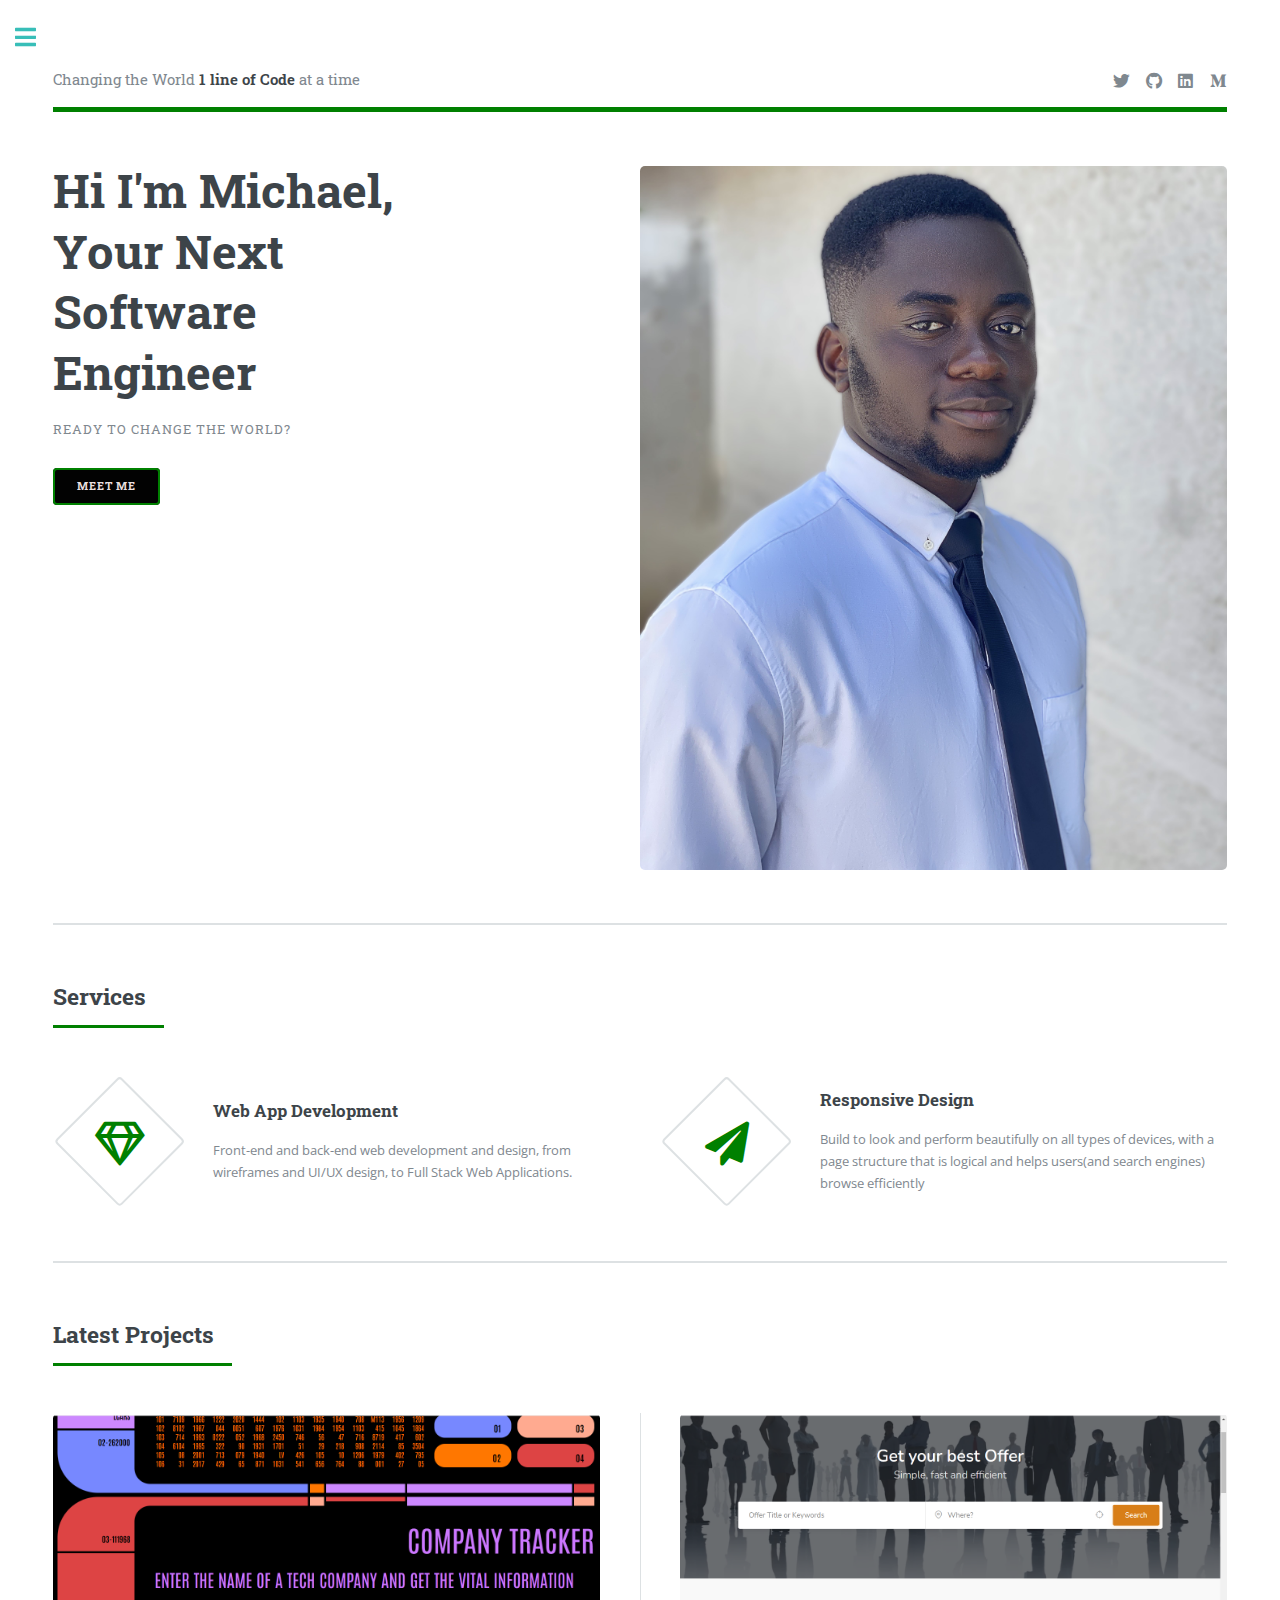
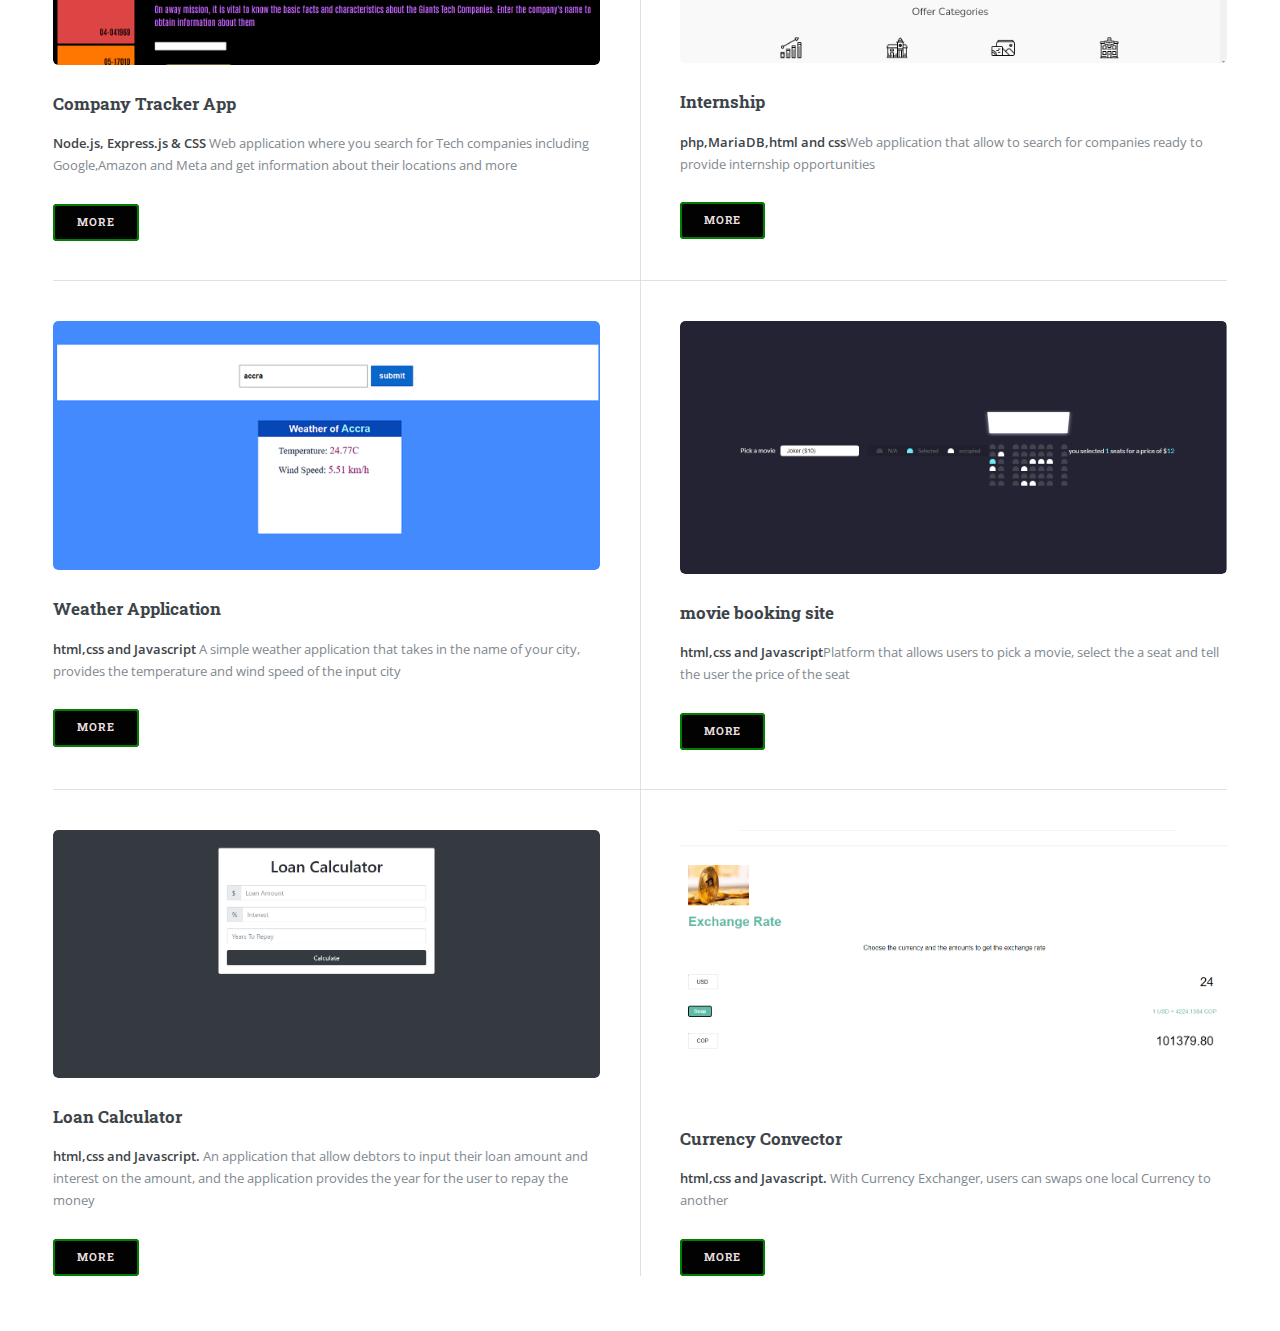
==== index.html @ e78bd14f "my portfolio site" ====
<!DOCTYPE HTML>
<!--
	Editorial by HTML5 UP
	html5up.net | @ajlkn
	Free for personal and commercial use under the CCA 3.0 license (html5up.net/license)
-->
<html>
	<head>
		<title>Michael Teye Portfolio-MichaelCreativeContent</title>
		<meta charset="utf-8" />
		<meta name="viewport" content="width=device-width, initial-scale=1, user-scalable=no" />
		<link rel="stylesheet" href="assets/css/main.css" />
	</head>
	<body class="is-preload">

		<!-- Wrapper -->
			<div id="wrapper">

				<!-- Main -->
					<div id="main">
						<div class="inner">

							<!-- Header -->
								<header id="header">
									<a href="index.html" class="logo">Changing the World <strong>1 line of Code</strong> at a time</a>
									<ul class="icons">
										<li><a href="https://twitter.com/TeyeMic67976817/" class="icon brands fa-twitter"><span class="label">Twitter</span></a></li>
										<li><a href="https://github.com/michaelteye" class="icon brands fa-github"><span class="label">Github</span></a></li>
										<li><a href="https://www.linkedin.com/in/teye-michael/" class="icon brands fa-linkedin"><span class="label">LinkedIn</span></a></li>
										<li><a href="	https://medium.com/@michaelteyegyemah" class="icon brands fa-medium-m"><span class="label">Medium</span></a></li>
									</ul>
								</header>

							<!-- Banner -->
								<section id="banner">
									<div class="content">
										<header>
											<h1>Hi I'm Michael,<br>Your Next <br> Software <br> Engineer</h1>
											<p>READY TO CHANGE THE WORLD?</p>

										</header>
										<!-- <p>love answers! <br> <p></p> I’m the one who will come up with a solution to my coding problem while I’m cooking. I think every workspace should both work hard and also center joy,laughter and community building.</p>
										<p>My name Teye Michael. I am highly skilled in Web Development, Python and building applications using Javascript. I am result-oriented and problem-solving professional.
											Adept at planning and prioritizing software engineering activities and resource in order to get projects completed on time and within budget. Strongly knowledgeable in information system design, distributed systems, technology trends.I love answers.</p> -->
										<ul class="actions">
											<li><a href="about.html" class="button big icon solid ">MEET ME</a></li>
										</ul>
									</div>
									<span class="image object">
										<img src="images/main_mike.jpg" alt="" />
									</span>
								</section>

							<!-- Section -->
								<section>
									<header class="major">
										<h2>Services</h2>
									</header>
									<div class="features">
										<article>
											<span class="icon fa-gem"></span>
											<div class="content">
												<h3>Web App Development</h3>
												<p>Front-end and back-end web development and design, from wireframes and UI/UX design, to Full Stack Web Applications.</p>
											</div>
										</article>
										<article>
											<span class="icon solid fa-paper-plane"></span>
											<div class="content">
												<h3>Responsive Design</h3>
												<p>Build to look and perform beautifully on all types of devices, with a page structure that is logical and helps users(and search engines) browse efficiently</p>
											</div>
										</article>
									
									</div>
								</section>

							<!-- Section -->
								<section>
									<header class="major">
										<h2>Latest Projects</h2>
									</header>
									<div class="posts">
										<article>
											<a href="https://companytracker.netlify.app/" class="image"><img src="images/companytracker.png" alt="" /></a>
											<h3>Company Tracker App</h3>
											<p><strong>Node.js, Express.js & CSS</strong> Web application where you search for Tech companies including Google,Amazon and Meta and get information about their locations and more</p>
											<ul class="actions">
												<li><a href="https://companytracker.netlify.app/" class="button">More</a></li>
											</ul>
										</article>
										<article>
											<a href="https://www.internsgh.com/" class="image"><img src="images/internsgh (2).png" alt="" /></a>
											<h3>Internship</h3>
											<p><strong>php,MariaDB,html and css</strong>Web application that allow to search for companies ready to provide internship opportunities</p>
											<ul class="actions">
												<li><a href="https://www.internsgh.com/" class="button">More</a></li>
											</ul>
										</article>
										<article>
											<a href="https://michaelteye.github.io/WeatherInfo.github.io/" class="image"><img src="images/weather.png" alt="" /></a>
											<h3>Weather Application</h3>
											<p><strong>html,css and Javascript</strong> A simple weather application that takes in the name of your city, provides the temperature and wind speed of the input city</p>
											<ul class="actions">
												<li><a href="https://michaelteye.github.io/WeatherInfo.github.io/" class="button">More</a></li>
											</ul>
										</article>
										<article>
											<a href="https://michaelteye.github.io/movie_booking_site.github.io/" class="image"><img src="images/moviesbooking.png" alt="" /></a>
											<h3>movie booking site</h3>
											<p><strong>html,css and Javascript</strong>Platform that allows users to pick a movie, select the a seat and tell the user the price of the seat</p>
											<ul class="actions">
												<li><a href="https://michaelteye.github.io/movie_booking_site.github.io/" class="button">More</a></li>
											</ul>
										</article>
										<article>
											<a href="https://michaelteye.github.io/Loan-Calculator.github.io/" class="image"><img src="images/loan calculator.png" alt="" /></a>
											<h3>Loan Calculator</h3>
											<p><strong>html,css and Javascript.</strong> An application that allow debtors to input their loan amount and interest on the amount, and the application provides the year for the user to repay the money</p>
											<ul class="actions">
												<li><a href="https://michaelteye.github.io/Loan-Calculator.github.io/" class="button">More</a></li>
											</ul>
										</article>
										<article>
											<a href="https://michaelteye.github.io/Currency-Convector.github.io/" class="image"><img src="images/currencyConvertor.png" alt="" /></a>
											<h3>Currency Convector</h3>
											<p><strong>html,css and Javascript.</strong>	With Currency Exchanger, users can swaps  one local Currency to another</p>
											<ul class="actions">
												<li><a href="https://michaelteye.github.io/Currency-Convector.github.io/" class="button">More</a></li>
											</ul>
										</article>
									</div>
								</section>

						</div>
					</div>

				<!-- Sidebar -->
					<div id="sidebar">
						<div class="inner">

							<!-- Search -->
								<section id="search" class="alt">
									<form method="post" action="#">
										<input type="text" name="query" id="query" placeholder="Search" />
									</form>
								</section>

							<!-- Menu -->
								<nav id="menu">
									<header class="major">
										<h2>Get in touch</h2>
									</header>
									<p>Reach out and let's start a conversation!</p>
									<ul>
										<li class="icon solid fa-envelope"><a href="mailto:michaelteyegyemah@gmail.com">michaelteyegyemah@gmail.com</a></li>
										<li class="icon brands fa-twitter"><a href="https://twitter.com/TeyeMic67976817/">Twitter</a></li>
										<li class="icon brands fa-linkedin"><a href="https://www.linkedin.com/in/teye-michael/">LinkedIn</a></li>
										<li class="icon brands fa-github"><a href="https://github.com/michaelteye">Github</a></li>

										
											
										
										
									
									</ul>
								</nav>

							

						

							<!-- Footer -->
								<footer id="footer">
									<p class="copyright">&copy; MicahelCreativeContent. All rights reserved.
								</footer>

						</div>
					</div>

			</div>

		<!-- Scripts -->
			<script src="assets/js/jquery.min.js"></script>
			<script src="assets/js/browser.min.js"></script>
			<script src="assets/js/breakpoints.min.js"></script>
			<script src="assets/js/util.js"></script>
			<script src="assets/js/main.js"></script>

	</body>
</html>
---- assets/css/main.css ----
@import url(fontawesome-all.min.css);
@import url("https://fonts.googleapis.com/css?family=Open+Sans:400,600,400italic,600italic|Roboto+Slab:400,700");
/*
	Editorial by HTML5 UP
	html5up.net | @ajlkn
	Free for personal and commercial use under the CCA 3.0 license (html5up.net/license)
*/
html, body, div, span, applet, object,
iframe, h1, h2, h3, h4, h5, h6, p, blockquote,
pre, a, abbr, acronym, address, big, cite,
code, del, dfn, em, img, ins, kbd, q, s, samp,
small, strike, strong, sub, sup, tt, var, b,
u, i, center, dl, dt, dd, ol, ul, li, fieldset,
form, label, legend, table, caption, tbody,
tfoot, thead, tr, th, td, article, aside,
canvas, details, embed, figure, figcaption,
footer, header, hgroup, menu, nav, output, ruby,
section, summary, time, mark, audio, video {
  margin: 0;
  padding: 0;
  border: 0;
  font-size: 100%;
  font: inherit;
  vertical-align: baseline; }

article, aside, details, figcaption, figure,
footer, header, hgroup, menu, nav, section {
  display: block; }

body {
  line-height: 1; }

ol, ul {
  list-style: none; }

blockquote, q {
  quotes: none; }
  blockquote:before, blockquote:after, q:before, q:after {
    content: '';
    content: none; }

table {
  border-collapse: collapse;
  border-spacing: 0; }

body {
  -webkit-text-size-adjust: none; }

mark {
  background-color: transparent;
  color: inherit; }

input::-moz-focus-inner {
  border: 0;
  padding: 0; }

input, select, textarea {
  -moz-appearance: none;
  -webkit-appearance: none;
  -ms-appearance: none;
  appearance: none; }

/* Basic */
@-ms-viewport {
  width: device-width; }

body {
  -ms-overflow-style: scrollbar; }

@media screen and (max-width: 480px) {
  html, body {
    min-width: 320px; } }

html {
  box-sizing: border-box; }

*, *:before, *:after {
  box-sizing: inherit; }

body {
  background: #ffffff; }
  body.is-preload *, body.is-preload *:before, body.is-preload *:after, body.is-resizing *, body.is-resizing *:before, body.is-resizing *:after {
    -moz-animation: none !important;
    -webkit-animation: none !important;
    -ms-animation: none !important;
    animation: none !important;
    -moz-transition: none !important;
    -webkit-transition: none !important;
    -ms-transition: none !important;
    transition: none !important; }

/* Type */
body, input, select, textarea {
  color: #7f888f;
  font-family: "Open Sans", sans-serif;
  font-size: 13pt;
  font-weight: 400;
  line-height: 1.65; }
  @media screen and (max-width: 1680px) {
    body, input, select, textarea {
      font-size: 11pt; } }
  @media screen and (max-width: 1280px) {
    body, input, select, textarea {
      font-size: 10pt; } }
  @media screen and (max-width: 360px) {
    body, input, select, textarea {
      font-size: 9pt; } }

a {
  -moz-transition: color 0.2s ease-in-out, border-bottom-color 0.2s ease-in-out;
  -webkit-transition: color 0.2s ease-in-out, border-bottom-color 0.2s ease-in-out;
  -ms-transition: color 0.2s ease-in-out, border-bottom-color 0.2s ease-in-out;
  transition: color 0.2s ease-in-out, border-bottom-color 0.2s ease-in-out;
  border-bottom: dotted 1px;
  color: #38beb8;
  text-decoration: none; }
  a:hover {
    border-bottom-color: #38beb8;
    color: #38beb8 !important; }
    a:hover strong {
      color: inherit; }

strong, b {
  color: #3d4449;
  font-weight: 600; }

em, i {
  font-style: italic; }

p {
  margin: 0 0 2em 0; }

h1, h2, h3, h4, h5, h6 {
  color: #3d4449;
  font-family: "Roboto Slab", serif;
  font-weight: 700;
  line-height: 1.5;
  margin: 0 0 1em 0; }
  h1 a, h2 a, h3 a, h4 a, h5 a, h6 a {
    color: inherit;
    text-decoration: none;
    border-bottom: 0; }

h1 {
  font-size: 4em;
  margin: 0 0 0.5em 0;
  line-height: 1.3; }

h2 {
  font-size: 1.75em; }

h3 {
  font-size: 1.25em; }

h4 {
  font-size: 1.1em; }

h5 {
  font-size: 0.9em; }

h6 {
  font-size: 0.7em; }

@media screen and (max-width: 1680px) {
  h1 {
    font-size: 3.5em; } }

@media screen and (max-width: 980px) {
  h1 {
    font-size: 3.25em; } }

@media screen and (max-width: 736px) {
  h1 {
    font-size: 2em;
    line-height: 1.4; }
  h2 {
    font-size: 1.5em; } }

sub {
  font-size: 0.8em;
  position: relative;
  top: 0.5em; }

sup {
  font-size: 0.8em;
  position: relative;
  top: -0.5em; }

blockquote {
  border-left: solid 3px rgba(210, 215, 217, 0.75);
  font-style: italic;
  margin: 0 0 2em 0;
  padding: 0.5em 0 0.5em 2em; }

code {
  background: rgba(230, 235, 237, 0.25);
  border-radius: 0.375em;
  border: solid 1px rgba(210, 215, 217, 0.75);
  font-family: "Courier New", monospace;
  font-size: 0.9em;
  margin: 0 0.25em;
  padding: 0.25em 0.65em; }

pre {
  -webkit-overflow-scrolling: touch;
  font-family: "Courier New", monospace;
  font-size: 0.9em;
  margin: 0 0 2em 0; }
  pre code {
    display: block;
    line-height: 1.75;
    padding: 1em 1.5em;
    overflow-x: auto; }

hr {
  border: 0;
  border-bottom: solid 1px rgba(210, 215, 217, 0.75);
  margin: 2em 0; }
  hr.major {
    margin: 3em 0; }

.align-left {
  text-align: left; }

.align-center {
  text-align: center; }

.align-right {
  text-align: right; }

/* Row */
.row {
  display: flex;
  flex-wrap: wrap;
  box-sizing: border-box;
  align-items: stretch; }
  .row > * {
    box-sizing: border-box; }
  .row.gtr-uniform > * > :last-child {
    margin-bottom: 0; }
  .row.aln-left {
    justify-content: flex-start; }
  .row.aln-center {
    justify-content: center; }
  .row.aln-right {
    justify-content: flex-end; }
  .row.aln-top {
    align-items: flex-start; }
  .row.aln-middle {
    align-items: center; }
  .row.aln-bottom {
    align-items: flex-end; }
  .row > .imp {
    order: -1; }
  .row > .col-1 {
    width: 8.33333%; }
  .row > .off-1 {
    margin-left: 8.33333%; }
  .row > .col-2 {
    width: 16.66667%; }
  .row > .off-2 {
    margin-left: 16.66667%; }
  .row > .col-3 {
    width: 25%; }
  .row > .off-3 {
    margin-left: 25%; }
  .row > .col-4 {
    width: 33.33333%; }
  .row > .off-4 {
    margin-left: 33.33333%; }
  .row > .col-5 {
    width: 41.66667%; }
  .row > .off-5 {
    margin-left: 41.66667%; }
  .row > .col-6 {
    width: 50%; }
  .row > .off-6 {
    margin-left: 50%; }
  .row > .col-7 {
    width: 58.33333%; }
  .row > .off-7 {
    margin-left: 58.33333%; }
  .row > .col-8 {
    width: 66.66667%; }
  .row > .off-8 {
    margin-left: 66.66667%; }
  .row > .col-9 {
    width: 75%; }
  .row > .off-9 {
    margin-left: 75%; }
  .row > .col-10 {
    width: 83.33333%; }
  .row > .off-10 {
    margin-left: 83.33333%; }
  .row > .col-11 {
    width: 91.66667%; }
  .row > .off-11 {
    margin-left: 91.66667%; }
  .row > .col-12 {
    width: 100%; }
  .row > .off-12 {
    margin-left: 100%; }
  .row.gtr-0 {
    margin-top: 0;
    margin-left: 0em; }
    .row.gtr-0 > * {
      padding: 0 0 0 0em; }
    .row.gtr-0.gtr-uniform {
      margin-top: 0em; }
      .row.gtr-0.gtr-uniform > * {
        padding-top: 0em; }
  .row.gtr-25 {
    margin-top: 0;
    margin-left: -0.375em; }
    .row.gtr-25 > * {
      padding: 0 0 0 0.375em; }
    .row.gtr-25.gtr-uniform {
      margin-top: -0.375em; }
      .row.gtr-25.gtr-uniform > * {
        padding-top: 0.375em; }
  .row.gtr-50 {
    margin-top: 0;
    margin-left: -0.75em; }
    .row.gtr-50 > * {
      padding: 0 0 0 0.75em; }
    .row.gtr-50.gtr-uniform {
      margin-top: -0.75em; }
      .row.gtr-50.gtr-uniform > * {
        padding-top: 0.75em; }
  .row {
    margin-top: 0;
    margin-left: -1.5em; }
    .row > * {
      padding: 0 0 0 1.5em; }
    .row.gtr-uniform {
      margin-top: -1.5em; }
      .row.gtr-uniform > * {
        padding-top: 1.5em; }
  .row.gtr-150 {
    margin-top: 0;
    margin-left: -2.25em; }
    .row.gtr-150 > * {
      padding: 0 0 0 2.25em; }
    .row.gtr-150.gtr-uniform {
      margin-top: -2.25em; }
      .row.gtr-150.gtr-uniform > * {
        padding-top: 2.25em; }
  .row.gtr-200 {
    margin-top: 0;
    margin-left: -3em; }
    .row.gtr-200 > * {
      padding: 0 0 0 3em; }
    .row.gtr-200.gtr-uniform {
      margin-top: -3em; }
      .row.gtr-200.gtr-uniform > * {
        padding-top: 3em; }
  @media screen and (max-width: 1680px) {
    .row {
      display: flex;
      flex-wrap: wrap;
      box-sizing: border-box;
      align-items: stretch; }
      .row > * {
        box-sizing: border-box; }
      .row.gtr-uniform > * > :last-child {
        margin-bottom: 0; }
      .row.aln-left {
        justify-content: flex-start; }
      .row.aln-center {
        justify-content: center; }
      .row.aln-right {
        justify-content: flex-end; }
      .row.aln-top {
        align-items: flex-start; }
      .row.aln-middle {
        align-items: center; }
      .row.aln-bottom {
        align-items: flex-end; }
      .row > .imp-xlarge {
        order: -1; }
      .row > .col-1-xlarge {
        width: 8.33333%; }
      .row > .off-1-xlarge {
        margin-left: 8.33333%; }
      .row > .col-2-xlarge {
        width: 16.66667%; }
      .row > .off-2-xlarge {
        margin-left: 16.66667%; }
      .row > .col-3-xlarge {
        width: 25%; }
      .row > .off-3-xlarge {
        margin-left: 25%; }
      .row > .col-4-xlarge {
        width: 33.33333%; }
      .row > .off-4-xlarge {
        margin-left: 33.33333%; }
      .row > .col-5-xlarge {
        width: 41.66667%; }
      .row > .off-5-xlarge {
        margin-left: 41.66667%; }
      .row > .col-6-xlarge {
        width: 50%; }
      .row > .off-6-xlarge {
        margin-left: 50%; }
      .row > .col-7-xlarge {
        width: 58.33333%; }
      .row > .off-7-xlarge {
        margin-left: 58.33333%; }
      .row > .col-8-xlarge {
        width: 66.66667%; }
      .row > .off-8-xlarge {
        margin-left: 66.66667%; }
      .row > .col-9-xlarge {
        width: 75%; }
      .row > .off-9-xlarge {
        margin-left: 75%; }
      .row > .col-10-xlarge {
        width: 83.33333%; }
      .row > .off-10-xlarge {
        margin-left: 83.33333%; }
      .row > .col-11-xlarge {
        width: 91.66667%; }
      .row > .off-11-xlarge {
        margin-left: 91.66667%; }
      .row > .col-12-xlarge {
        width: 100%; }
      .row > .off-12-xlarge {
        margin-left: 100%; }
      .row.gtr-0 {
        margin-top: 0;
        margin-left: 0em; }
        .row.gtr-0 > * {
          padding: 0 0 0 0em; }
        .row.gtr-0.gtr-uniform {
          margin-top: 0em; }
          .row.gtr-0.gtr-uniform > * {
            padding-top: 0em; }
      .row.gtr-25 {
        margin-top: 0;
        margin-left: -0.375em; }
        .row.gtr-25 > * {
          padding: 0 0 0 0.375em; }
        .row.gtr-25.gtr-uniform {
          margin-top: -0.375em; }
          .row.gtr-25.gtr-uniform > * {
            padding-top: 0.375em; }
      .row.gtr-50 {
        margin-top: 0;
        margin-left: -0.75em; }
        .row.gtr-50 > * {
          padding: 0 0 0 0.75em; }
        .row.gtr-50.gtr-uniform {
          margin-top: -0.75em; }
          .row.gtr-50.gtr-uniform > * {
            padding-top: 0.75em; }
      .row {
        margin-top: 0;
        margin-left: -1.5em; }
        .row > * {
          padding: 0 0 0 1.5em; }
        .row.gtr-uniform {
          margin-top: -1.5em; }
          .row.gtr-uniform > * {
            padding-top: 1.5em; }
      .row.gtr-150 {
        margin-top: 0;
        margin-left: -2.25em; }
        .row.gtr-150 > * {
          padding: 0 0 0 2.25em; }
        .row.gtr-150.gtr-uniform {
          margin-top: -2.25em; }
          .row.gtr-150.gtr-uniform > * {
            padding-top: 2.25em; }
      .row.gtr-200 {
        margin-top: 0;
        margin-left: -3em; }
        .row.gtr-200 > * {
          padding: 0 0 0 3em; }
        .row.gtr-200.gtr-uniform {
          margin-top: -3em; }
          .row.gtr-200.gtr-uniform > * {
            padding-top: 3em; } }
  @media screen and (max-width: 1280px) {
    .row {
      display: flex;
      flex-wrap: wrap;
      box-sizing: border-box;
      align-items: stretch; }
      .row > * {
        box-sizing: border-box; }
      .row.gtr-uniform > * > :last-child {
        margin-bottom: 0; }
      .row.aln-left {
        justify-content: flex-start; }
      .row.aln-center {
        justify-content: center; }
      .row.aln-right {
        justify-content: flex-end; }
      .row.aln-top {
        align-items: flex-start; }
      .row.aln-middle {
        align-items: center; }
      .row.aln-bottom {
        align-items: flex-end; }
      .row > .imp-large {
        order: -1; }
      .row > .col-1-large {
        width: 8.33333%; }
      .row > .off-1-large {
        margin-left: 8.33333%; }
      .row > .col-2-large {
        width: 16.66667%; }
      .row > .off-2-large {
        margin-left: 16.66667%; }
      .row > .col-3-large {
        width: 25%; }
      .row > .off-3-large {
        margin-left: 25%; }
      .row > .col-4-large {
        width: 33.33333%; }
      .row > .off-4-large {
        margin-left: 33.33333%; }
      .row > .col-5-large {
        width: 41.66667%; }
      .row > .off-5-large {
        margin-left: 41.66667%; }
      .row > .col-6-large {
        width: 50%; }
      .row > .off-6-large {
        margin-left: 50%; }
      .row > .col-7-large {
        width: 58.33333%; }
      .row > .off-7-large {
        margin-left: 58.33333%; }
      .row > .col-8-large {
        width: 66.66667%; }
      .row > .off-8-large {
        margin-left: 66.66667%; }
      .row > .col-9-large {
        width: 75%; }
      .row > .off-9-large {
        margin-left: 75%; }
      .row > .col-10-large {
        width: 83.33333%; }
      .row > .off-10-large {
        margin-left: 83.33333%; }
      .row > .col-11-large {
        width: 91.66667%; }
      .row > .off-11-large {
        margin-left: 91.66667%; }
      .row > .col-12-large {
        width: 100%; }
      .row > .off-12-large {
        margin-left: 100%; }
      .row.gtr-0 {
        margin-top: 0;
        margin-left: 0em; }
        .row.gtr-0 > * {
          padding: 0 0 0 0em; }
        .row.gtr-0.gtr-uniform {
          margin-top: 0em; }
          .row.gtr-0.gtr-uniform > * {
            padding-top: 0em; }
      .row.gtr-25 {
        margin-top: 0;
        margin-left: -0.375em; }
        .row.gtr-25 > * {
          padding: 0 0 0 0.375em; }
        .row.gtr-25.gtr-uniform {
          margin-top: -0.375em; }
          .row.gtr-25.gtr-uniform > * {
            padding-top: 0.375em; }
      .row.gtr-50 {
        margin-top: 0;
        margin-left: -0.75em; }
        .row.gtr-50 > * {
          padding: 0 0 0 0.75em; }
        .row.gtr-50.gtr-uniform {
          margin-top: -0.75em; }
          .row.gtr-50.gtr-uniform > * {
            padding-top: 0.75em; }
      .row {
        margin-top: 0;
        margin-left: -1.5em; }
        .row > * {
          padding: 0 0 0 1.5em; }
        .row.gtr-uniform {
          margin-top: -1.5em; }
          .row.gtr-uniform > * {
            padding-top: 1.5em; }
      .row.gtr-150 {
        margin-top: 0;
        margin-left: -2.25em; }
        .row.gtr-150 > * {
          padding: 0 0 0 2.25em; }
        .row.gtr-150.gtr-uniform {
          margin-top: -2.25em; }
          .row.gtr-150.gtr-uniform > * {
            padding-top: 2.25em; }
      .row.gtr-200 {
        margin-top: 0;
        margin-left: -3em; }
        .row.gtr-200 > * {
          padding: 0 0 0 3em; }
        .row.gtr-200.gtr-uniform {
          margin-top: -3em; }
          .row.gtr-200.gtr-uniform > * {
            padding-top: 3em; } }
  @media screen and (max-width: 980px) {
    .row {
      display: flex;
      flex-wrap: wrap;
      box-sizing: border-box;
      align-items: stretch; }
      .row > * {
        box-sizing: border-box; }
      .row.gtr-uniform > * > :last-child {
        margin-bottom: 0; }
      .row.aln-left {
        justify-content: flex-start; }
      .row.aln-center {
        justify-content: center; }
      .row.aln-right {
        justify-content: flex-end; }
      .row.aln-top {
        align-items: flex-start; }
      .row.aln-middle {
        align-items: center; }
      .row.aln-bottom {
        align-items: flex-end; }
      .row > .imp-medium {
        order: -1; }
      .row > .col-1-medium {
        width: 8.33333%; }
      .row > .off-1-medium {
        margin-left: 8.33333%; }
      .row > .col-2-medium {
        width: 16.66667%; }
      .row > .off-2-medium {
        margin-left: 16.66667%; }
      .row > .col-3-medium {
        width: 25%; }
      .row > .off-3-medium {
        margin-left: 25%; }
      .row > .col-4-medium {
        width: 33.33333%; }
      .row > .off-4-medium {
        margin-left: 33.33333%; }
      .row > .col-5-medium {
        width: 41.66667%; }
      .row > .off-5-medium {
        margin-left: 41.66667%; }
      .row > .col-6-medium {
        width: 50%; }
      .row > .off-6-medium {
        margin-left: 50%; }
      .row > .col-7-medium {
        width: 58.33333%; }
      .row > .off-7-medium {
        margin-left: 58.33333%; }
      .row > .col-8-medium {
        width: 66.66667%; }
      .row > .off-8-medium {
        margin-left: 66.66667%; }
      .row > .col-9-medium {
        width: 75%; }
      .row > .off-9-medium {
        margin-left: 75%; }
      .row > .col-10-medium {
        width: 83.33333%; }
      .row > .off-10-medium {
        margin-left: 83.33333%; }
      .row > .col-11-medium {
        width: 91.66667%; }
      .row > .off-11-medium {
        margin-left: 91.66667%; }
      .row > .col-12-medium {
        width: 100%; }
      .row > .off-12-medium {
        margin-left: 100%; }
      .row.gtr-0 {
        margin-top: 0;
        margin-left: 0em; }
        .row.gtr-0 > * {
          padding: 0 0 0 0em; }
        .row.gtr-0.gtr-uniform {
          margin-top: 0em; }
          .row.gtr-0.gtr-uniform > * {
            padding-top: 0em; }
      .row.gtr-25 {
        margin-top: 0;
        margin-left: -0.375em; }
        .row.gtr-25 > * {
          padding: 0 0 0 0.375em; }
        .row.gtr-25.gtr-uniform {
          margin-top: -0.375em; }
          .row.gtr-25.gtr-uniform > * {
            padding-top: 0.375em; }
      .row.gtr-50 {
        margin-top: 0;
        margin-left: -0.75em; }
        .row.gtr-50 > * {
          padding: 0 0 0 0.75em; }
        .row.gtr-50.gtr-uniform {
          margin-top: -0.75em; }
          .row.gtr-50.gtr-uniform > * {
            padding-top: 0.75em; }
      .row {
        margin-top: 0;
        margin-left: -1.5em; }
        .row > * {
          padding: 0 0 0 1.5em; }
        .row.gtr-uniform {
          margin-top: -1.5em; }
          .row.gtr-uniform > * {
            padding-top: 1.5em; }
      .row.gtr-150 {
        margin-top: 0;
        margin-left: -2.25em; }
        .row.gtr-150 > * {
          padding: 0 0 0 2.25em; }
        .row.gtr-150.gtr-uniform {
          margin-top: -2.25em; }
          .row.gtr-150.gtr-uniform > * {
            padding-top: 2.25em; }
      .row.gtr-200 {
        margin-top: 0;
        margin-left: -3em; }
        .row.gtr-200 > * {
          padding: 0 0 0 3em; }
        .row.gtr-200.gtr-uniform {
          margin-top: -3em; }
          .row.gtr-200.gtr-uniform > * {
            padding-top: 3em; } }
  @media screen and (max-width: 736px) {
    .row {
      display: flex;
      flex-wrap: wrap;
      box-sizing: border-box;
      align-items: stretch; }
      .row > * {
        box-sizing: border-box; }
      .row.gtr-uniform > * > :last-child {
        margin-bottom: 0; }
      .row.aln-left {
        justify-content: flex-start; }
      .row.aln-center {
        justify-content: center; }
      .row.aln-right {
        justify-content: flex-end; }
      .row.aln-top {
        align-items: flex-start; }
      .row.aln-middle {
        align-items: center; }
      .row.aln-bottom {
        align-items: flex-end; }
      .row > .imp-small {
        order: -1; }
      .row > .col-1-small {
        width: 8.33333%; }
      .row > .off-1-small {
        margin-left: 8.33333%; }
      .row > .col-2-small {
        width: 16.66667%; }
      .row > .off-2-small {
        margin-left: 16.66667%; }
      .row > .col-3-small {
        width: 25%; }
      .row > .off-3-small {
        margin-left: 25%; }
      .row > .col-4-small {
        width: 33.33333%; }
      .row > .off-4-small {
        margin-left: 33.33333%; }
      .row > .col-5-small {
        width: 41.66667%; }
      .row > .off-5-small {
        margin-left: 41.66667%; }
      .row > .col-6-small {
        width: 50%; }
      .row > .off-6-small {
        margin-left: 50%; }
      .row > .col-7-small {
        width: 58.33333%; }
      .row > .off-7-small {
        margin-left: 58.33333%; }
      .row > .col-8-small {
        width: 66.66667%; }
      .row > .off-8-small {
        margin-left: 66.66667%; }
      .row > .col-9-small {
        width: 75%; }
      .row > .off-9-small {
        margin-left: 75%; }
      .row > .col-10-small {
        width: 83.33333%; }
      .row > .off-10-small {
        margin-left: 83.33333%; }
      .row > .col-11-small {
        width: 91.66667%; }
      .row > .off-11-small {
        margin-left: 91.66667%; }
      .row > .col-12-small {
        width: 100%; }
      .row > .off-12-small {
        margin-left: 100%; }
      .row.gtr-0 {
        margin-top: 0;
        margin-left: 0em; }
        .row.gtr-0 > * {
          padding: 0 0 0 0em; }
        .row.gtr-0.gtr-uniform {
          margin-top: 0em; }
          .row.gtr-0.gtr-uniform > * {
            padding-top: 0em; }
      .row.gtr-25 {
        margin-top: 0;
        margin-left: -0.375em; }
        .row.gtr-25 > * {
          padding: 0 0 0 0.375em; }
        .row.gtr-25.gtr-uniform {
          margin-top: -0.375em; }
          .row.gtr-25.gtr-uniform > * {
            padding-top: 0.375em; }
      .row.gtr-50 {
        margin-top: 0;
        margin-left: -0.75em; }
        .row.gtr-50 > * {
          padding: 0 0 0 0.75em; }
        .row.gtr-50.gtr-uniform {
          margin-top: -0.75em; }
          .row.gtr-50.gtr-uniform > * {
            padding-top: 0.75em; }
      .row {
        margin-top: 0;
        margin-left: -1.5em; }
        .row > * {
          padding: 0 0 0 1.5em; }
        .row.gtr-uniform {
          margin-top: -1.5em; }
          .row.gtr-uniform > * {
            padding-top: 1.5em; }
      .row.gtr-150 {
        margin-top: 0;
        margin-left: -2.25em; }
        .row.gtr-150 > * {
          padding: 0 0 0 2.25em; }
        .row.gtr-150.gtr-uniform {
          margin-top: -2.25em; }
          .row.gtr-150.gtr-uniform > * {
            padding-top: 2.25em; }
      .row.gtr-200 {
        margin-top: 0;
        margin-left: -3em; }
        .row.gtr-200 > * {
          padding: 0 0 0 3em; }
        .row.gtr-200.gtr-uniform {
          margin-top: -3em; }
          .row.gtr-200.gtr-uniform > * {
            padding-top: 3em; } }
  @media screen and (max-width: 480px) {
    .row {
      display: flex;
      flex-wrap: wrap;
      box-sizing: border-box;
      align-items: stretch; }
      .row > * {
        box-sizing: border-box; }
      .row.gtr-uniform > * > :last-child {
        margin-bottom: 0; }
      .row.aln-left {
        justify-content: flex-start; }
      .row.aln-center {
        justify-content: center; }
      .row.aln-right {
        justify-content: flex-end; }
      .row.aln-top {
        align-items: flex-start; }
      .row.aln-middle {
        align-items: center; }
      .row.aln-bottom {
        align-items: flex-end; }
      .row > .imp-xsmall {
        order: -1; }
      .row > .col-1-xsmall {
        width: 8.33333%; }
      .row > .off-1-xsmall {
        margin-left: 8.33333%; }
      .row > .col-2-xsmall {
        width: 16.66667%; }
      .row > .off-2-xsmall {
        margin-left: 16.66667%; }
      .row > .col-3-xsmall {
        width: 25%; }
      .row > .off-3-xsmall {
        margin-left: 25%; }
      .row > .col-4-xsmall {
        width: 33.33333%; }
      .row > .off-4-xsmall {
        margin-left: 33.33333%; }
      .row > .col-5-xsmall {
        width: 41.66667%; }
      .row > .off-5-xsmall {
        margin-left: 41.66667%; }
      .row > .col-6-xsmall {
        width: 50%; }
      .row > .off-6-xsmall {
        margin-left: 50%; }
      .row > .col-7-xsmall {
        width: 58.33333%; }
      .row > .off-7-xsmall {
        margin-left: 58.33333%; }
      .row > .col-8-xsmall {
        width: 66.66667%; }
      .row > .off-8-xsmall {
        margin-left: 66.66667%; }
      .row > .col-9-xsmall {
        width: 75%; }
      .row > .off-9-xsmall {
        margin-left: 75%; }
      .row > .col-10-xsmall {
        width: 83.33333%; }
      .row > .off-10-xsmall {
        margin-left: 83.33333%; }
      .row > .col-11-xsmall {
        width: 91.66667%; }
      .row > .off-11-xsmall {
        margin-left: 91.66667%; }
      .row > .col-12-xsmall {
        width: 100%; }
      .row > .off-12-xsmall {
        margin-left: 100%; }
      .row.gtr-0 {
        margin-top: 0;
        margin-left: 0em; }
        .row.gtr-0 > * {
          padding: 0 0 0 0em; }
        .row.gtr-0.gtr-uniform {
          margin-top: 0em; }
          .row.gtr-0.gtr-uniform > * {
            padding-top: 0em; }
      .row.gtr-25 {
        margin-top: 0;
        margin-left: -0.375em; }
        .row.gtr-25 > * {
          padding: 0 0 0 0.375em; }
        .row.gtr-25.gtr-uniform {
          margin-top: -0.375em; }
          .row.gtr-25.gtr-uniform > * {
            padding-top: 0.375em; }
      .row.gtr-50 {
        margin-top: 0;
        margin-left: -0.75em; }
        .row.gtr-50 > * {
          padding: 0 0 0 0.75em; }
        .row.gtr-50.gtr-uniform {
          margin-top: -0.75em; }
          .row.gtr-50.gtr-uniform > * {
            padding-top: 0.75em; }
      .row {
        margin-top: 0;
        margin-left: -1.5em; }
        .row > * {
          padding: 0 0 0 1.5em; }
        .row.gtr-uniform {
          margin-top: -1.5em; }
          .row.gtr-uniform > * {
            padding-top: 1.5em; }
      .row.gtr-150 {
        margin-top: 0;
        margin-left: -2.25em; }
        .row.gtr-150 > * {
          padding: 0 0 0 2.25em; }
        .row.gtr-150.gtr-uniform {
          margin-top: -2.25em; }
          .row.gtr-150.gtr-uniform > * {
            padding-top: 2.25em; }
      .row.gtr-200 {
        margin-top: 0;
        margin-left: -3em; }
        .row.gtr-200 > * {
          padding: 0 0 0 3em; }
        .row.gtr-200.gtr-uniform {
          margin-top: -3em; }
          .row.gtr-200.gtr-uniform > * {
            padding-top: 3em; } }

/* Section/Article */
section.special, article.special {
  text-align: center; }

header p {
  font-family: "Roboto Slab", serif;
  font-size: 1em;
  font-weight: 400;
  letter-spacing: 0.075em;
  margin-top: -0.5em;
  text-transform: uppercase; }

header.major > :last-child {
  border-bottom: solid 3px green;
  display: inline-block;
  margin: 0 0 2em 0;
  padding: 0 0.75em 0.5em 0; }

header.main > :last-child {
  margin: 0 0 1em 0; }

/* Form */
form {
  margin: 0 0 2em 0; }

label {
  color: #3d4449;
  display: block;
  font-size: 0.9em;
  font-weight: 600;
  margin: 0 0 1em 0; }

input[type="text"],
input[type="password"],
input[type="email"],
input[type="tel"],
input[type="search"],
input[type="url"],
select,
textarea {
  -moz-appearance: none;
  -webkit-appearance: none;
  -ms-appearance: none;
  appearance: none;
  background: #ffffff;
  border-radius: 0.375em;
  border: none;
  border: solid 1px rgba(210, 215, 217, 0.75);
  color: inherit;
  display: block;
  outline: 0;
  padding: 0 1em;
  text-decoration: none;
  width: 100%; }
  input[type="text"]:invalid,
  input[type="password"]:invalid,
  input[type="email"]:invalid,
  input[type="tel"]:invalid,
  input[type="search"]:invalid,
  input[type="url"]:invalid,
  select:invalid,
  textarea:invalid {
    box-shadow: none; }
  input[type="text"]:focus,
  input[type="password"]:focus,
  input[type="email"]:focus,
  input[type="tel"]:focus,
  input[type="search"]:focus,
  input[type="url"]:focus,
  select:focus,
  textarea:focus {
    border-color: #f56a6a;
    box-shadow: 0 0 0 1px #f56a6a; }

select {
  background-image: url("data:image/svg+xml;charset=utf8,%3Csvg xmlns='http://www.w3.org/2000/svg' width='40' height='40' preserveAspectRatio='none' viewBox='0 0 40 40'%3E%3Cpath d='M9.4,12.3l10.4,10.4l10.4-10.4c0.2-0.2,0.5-0.4,0.9-0.4c0.3,0,0.6,0.1,0.9,0.4l3.3,3.3c0.2,0.2,0.4,0.5,0.4,0.9 c0,0.4-0.1,0.6-0.4,0.9L20.7,31.9c-0.2,0.2-0.5,0.4-0.9,0.4c-0.3,0-0.6-0.1-0.9-0.4L4.3,17.3c-0.2-0.2-0.4-0.5-0.4-0.9 c0-0.4,0.1-0.6,0.4-0.9l3.3-3.3c0.2-0.2,0.5-0.4,0.9-0.4S9.1,12.1,9.4,12.3z' fill='rgba(210, 215, 217, 0.75)' /%3E%3C/svg%3E");
  background-size: 1.25em;
  background-repeat: no-repeat;
  background-position: calc(100% - 1em) center;
  height: 2.75em;
  padding-right: 2.75em;
  text-overflow: ellipsis; }
  select option {
    color: #3d4449;
    background: #ffffff; }
  select:focus::-ms-value {
    background-color: transparent; }
  select::-ms-expand {
    display: none; }

input[type="text"],
input[type="password"],
input[type="email"],
input[type="tel"],
input[type="search"],
input[type="url"],
select {
  height: 2.75em; }

textarea {
  padding: 0.75em 1em; }

input[type="checkbox"],
input[type="radio"] {
  -moz-appearance: none;
  -webkit-appearance: none;
  -ms-appearance: none;
  appearance: none;
  display: block;
  float: left;
  margin-right: -2em;
  opacity: 0;
  width: 1em;
  z-index: -1; }
  input[type="checkbox"] + label,
  input[type="radio"] + label {
    text-decoration: none;
    color: #7f888f;
    cursor: pointer;
    display: inline-block;
    font-size: 1em;
    font-weight: 400;
    padding-left: 2.4em;
    padding-right: 0.75em;
    position: relative; }
    input[type="checkbox"] + label:before,
    input[type="radio"] + label:before {
      -moz-osx-font-smoothing: grayscale;
      -webkit-font-smoothing: antialiased;
      display: inline-block;
      font-style: normal;
      font-variant: normal;
      text-rendering: auto;
      line-height: 1;
      text-transform: none !important;
      font-family: 'Font Awesome 5 Free';
      font-weight: 900; }
    input[type="checkbox"] + label:before,
    input[type="radio"] + label:before {
      background: #ffffff;
      border-radius: 0.375em;
      border: solid 1px rgba(210, 215, 217, 0.75);
      content: '';
      display: inline-block;
      font-size: 0.8em;
      height: 2.0625em;
      left: 0;
      line-height: 2.0625em;
      position: absolute;
      text-align: center;
      top: 0;
      width: 2.0625em; }
  input[type="checkbox"]:checked + label:before,
  input[type="radio"]:checked + label:before {
    background: #3d4449;
    border-color: #3d4449;
    color: #ffffff;
    content: '\f00c'; }
  input[type="checkbox"]:focus + label:before,
  input[type="radio"]:focus + label:before {
    border-color: #f56a6a;
    box-shadow: 0 0 0 1px #f56a6a; }

input[type="checkbox"] + label:before {
  border-radius: 0.375em; }

input[type="radio"] + label:before {
  border-radius: 100%; }

::-webkit-input-placeholder {
  color: #9fa3a6 !important;
  opacity: 1.0; }

:-moz-placeholder {
  color: #9fa3a6 !important;
  opacity: 1.0; }

::-moz-placeholder {
  color: #9fa3a6 !important;
  opacity: 1.0; }

:-ms-input-placeholder {
  color: #9fa3a6 !important;
  opacity: 1.0; }

/* Box */
.box {
  border-radius: 0.375em;
  border: solid 1px rgba(210, 215, 217, 0.75);
  margin-bottom: 2em;
  padding: 1.5em; }
  .box > :last-child,
  .box > :last-child > :last-child,
  .box > :last-child > :last-child > :last-child {
    margin-bottom: 0; }
  .box.alt {
    border: 0;
    border-radius: 0;
    padding: 0; }

/* Icon */
.icon {
  text-decoration: none;
  border-bottom: none;
  position: relative; }
  .icon:before {
    -moz-osx-font-smoothing: grayscale;
    -webkit-font-smoothing: antialiased;
    display: inline-block;
    font-style: normal;
    font-variant: normal;
    text-rendering: auto;
    line-height: 1;
    text-transform: none !important;
    font-family: 'Font Awesome 5 Free';
    font-weight: 400; }
  .icon > .label {
    display: none; }
  .icon:before {
    line-height: inherit; }
  .icon.solid:before {
    font-weight: 900; }
  .icon.brands:before {
    font-family: 'Font Awesome 5 Brands'; }

/* Image */
.image {
  border-radius: 0.375em;
  border: 0;
  display: inline-block;
  position: relative; }
  .image img {
    border-radius: 0.375em;
    display: block; }
  .image.left, .image.right {
    max-width: 40%; }
    .image.left img, .image.right img {
      width: 100%; }
  .image.left {
    float: left;
    padding: 0 1.5em 1em 0;
    top: 0.25em; }
  .image.right {
    float: right;
    padding: 0 0 1em 1.5em;
    top: 0.25em; }
  .image.fit {
    display: block;
    margin: 0 0 2em 0;
    width: 100%; }
    .image.fit img {
      width: 100%; }
  .image.main {
    display: block;
    margin: 0 0 3em 0;
    width: 100%; }
    .image.main img {
      width: 100%; }

a.image {
  overflow: hidden; }
  a.image img {
    -moz-transition: -moz-transform 0.2s ease;
    -webkit-transition: -webkit-transform 0.2s ease;
    -ms-transition: -ms-transform 0.2s ease;
    transition: transform 0.2s ease; }
  a.image:hover img {
    -moz-transform: scale(1.075);
    -webkit-transform: scale(1.075);
    -ms-transform: scale(1.075);
    transform: scale(1.075); }

/* List */
ol {
  list-style: decimal;
  margin: 0 0 2em 0;
  padding-left: 1.25em; }
  ol li {
    padding-left: 0.25em; }

ul {
  list-style: disc;
  margin: 0 0 2em 0;
  padding-left: 1em; }
  ul li {
    padding-left: 0.5em; }
  ul.alt {
    list-style: none;
    padding-left: 0; }
    ul.alt li {
      border-top: solid 1px rgba(210, 215, 217, 0.75);
      padding: 0.5em 0; }
      ul.alt li:first-child {
        border-top: 0;
        padding-top: 0; }

dl {
  margin: 0 0 2em 0; }
  dl dt {
    display: block;
    font-weight: 600;
    margin: 0 0 1em 0; }
  dl dd {
    margin-left: 2em; }

/* Actions */
ul.actions {
  display: -moz-flex;
  display: -webkit-flex;
  display: -ms-flex;
  display: flex;
  cursor: default;
  list-style: none;
  margin-left: -1em;
  padding-left: 0; }
  ul.actions li {
    padding: 0 0 0 1em;
    vertical-align: middle; }
  ul.actions.special {
    -moz-justify-content: center;
    -webkit-justify-content: center;
    -ms-justify-content: center;
    justify-content: center;
    width: 100%;
    margin-left: 0; }
    ul.actions.special li:first-child {
      padding-left: 0; }
  ul.actions.stacked {
    -moz-flex-direction: column;
    -webkit-flex-direction: column;
    -ms-flex-direction: column;
    flex-direction: column;
    margin-left: 0; }
    ul.actions.stacked li {
      padding: 1.3em 0 0 0; }
      ul.actions.stacked li:first-child {
        padding-top: 0; }
  ul.actions.fit {
    width: calc(100% + 1em); }
    ul.actions.fit li {
      -moz-flex-grow: 1;
      -webkit-flex-grow: 1;
      -ms-flex-grow: 1;
      flex-grow: 1;
      -moz-flex-shrink: 1;
      -webkit-flex-shrink: 1;
      -ms-flex-shrink: 1;
      flex-shrink: 1;
      width: 100%; }
      ul.actions.fit li > * {
        width: 100%; }
    ul.actions.fit.stacked {
      width: 100%; }

/* Icons */
ul.icons {
  cursor: default;
  list-style: none;
  padding-left: 0; }
  ul.icons li {
    display: inline-block;
    padding: 0 1em 0 0; }
    ul.icons li:last-child {
      padding-right: 0; }
    ul.icons li .icon {
      color: inherit; }
      ul.icons li .icon:before {
        font-size: 1.25em; }

/* Contact */
ul.contact {
  list-style: none;
  padding: 0; }
  ul.contact li {
    text-decoration: none;
    border-top: solid 1px rgba(210, 215, 217, 0.75);
    margin: 1.5em 0 0 0;
    padding: 1.5em 0 0 3em;
    position: relative; }
    ul.contact li:before {
      -moz-osx-font-smoothing: grayscale;
      -webkit-font-smoothing: antialiased;
      display: inline-block;
      font-style: normal;
      font-variant: normal;
      text-rendering: auto;
      line-height: 1;
      text-transform: none !important;
      font-family: 'Font Awesome 5 Free';
      font-weight: 400; }
    ul.contact li:before {
      color: #f56a6a;
      display: inline-block;
      font-size: 1.5em;
      height: 1.125em;
      left: 0;
      line-height: 1.125em;
      position: absolute;
      text-align: center;
      top: 1em;
      width: 1.5em; }
    ul.contact li:first-child {
      border-top: 0;
      margin-top: 0;
      padding-top: 0; }
      ul.contact li:first-child:before {
        top: 0; }
    ul.contact li a {
      color: inherit; }

/* Pagination */
ul.pagination {
  cursor: default;
  list-style: none;
  padding-left: 0; }
  ul.pagination li {
    display: inline-block;
    padding-left: 0;
    vertical-align: middle; }
    ul.pagination li > .page {
      -moz-transition: background-color 0.2s ease-in-out, color 0.2s ease-in-out;
      -webkit-transition: background-color 0.2s ease-in-out, color 0.2s ease-in-out;
      -ms-transition: background-color 0.2s ease-in-out, color 0.2s ease-in-out;
      transition: background-color 0.2s ease-in-out, color 0.2s ease-in-out;
      border-bottom: 0;
      border-radius: 0.375em;
      display: inline-block;
      font-size: 0.8em;
      font-weight: 600;
      height: 2em;
      line-height: 2em;
      margin: 0 0.125em;
      min-width: 2em;
      padding: 0 0.5em;
      text-align: center; }
      ul.pagination li > .page.active {
        background-color: #f56a6a;
        color: #ffffff !important; }
        ul.pagination li > .page.active:hover {
          background-color: #f67878; }
        ul.pagination li > .page.active:active {
          background-color: #f45c5c; }
    ul.pagination li:first-child {
      padding-right: 0.75em; }
    ul.pagination li:last-child {
      padding-left: 0.75em; }
  @media screen and (max-width: 480px) {
    ul.pagination li:nth-child(n+2):nth-last-child(n+2) {
      display: none; }
    ul.pagination li:first-child {
      padding-right: 0; } }

/* Table */
.table-wrapper {
  -webkit-overflow-scrolling: touch;
  overflow-x: auto; }

table {
  margin: 0 0 2em 0;
  width: 100%; }
  table tbody tr {
    border: solid 1px rgba(210, 215, 217, 0.75);
    border-left: 0;
    border-right: 0; }
    table tbody tr:nth-child(2n + 1) {
      background-color: rgba(230, 235, 237, 0.25); }
  table td {
    padding: 0.75em 0.75em; }
  table th {
    color: #3d4449;
    font-size: 0.9em;
    font-weight: 600;
    padding: 0 0.75em 0.75em 0.75em;
    text-align: left; }
  table thead {
    border-bottom: solid 2px rgba(210, 215, 217, 0.75); }
  table tfoot {
    border-top: solid 2px rgba(210, 215, 217, 0.75); }
  table.alt {
    border-collapse: separate; }
    table.alt tbody tr td {
      border: solid 1px rgba(210, 215, 217, 0.75);
      border-left-width: 0;
      border-top-width: 0; }
      table.alt tbody tr td:first-child {
        border-left-width: 1px; }
    table.alt tbody tr:first-child td {
      border-top-width: 1px; }
    table.alt thead {
      border-bottom: 0; }
    table.alt tfoot {
      border-top: 0; }

/* Button */
input[type="submit"],
input[type="reset"],
input[type="button"],
button,
.button {
  -moz-appearance: none;
  -webkit-appearance: none;
  -ms-appearance: none;
  appearance: none;
  -moz-transition: background-color 0.2s ease-in-out, color 0.2s ease-in-out;
  -webkit-transition: background-color 0.2s ease-in-out, color 0.2s ease-in-out;
  -ms-transition: background-color 0.2s ease-in-out, color 0.2s ease-in-out;
  transition: background-color 0.2s ease-in-out, color 0.2s ease-in-out;
  background-color: transparent;
  border-radius: 0.375em;
  border: 0;
  box-shadow: inset 0 0 0 2px green;
  background: #020202;
  color: #e9dfdf !important;
  cursor: pointer;
  display: inline-block;
  font-family: "Roboto Slab", serif;
  font-size: 0.8em;
  font-weight: 700;
  height: 3.5em;
  letter-spacing: 0.075em;
  line-height: 3.5em;
  padding: 0 2.25em;
  text-align: center;
  text-decoration: none;
  text-transform: uppercase;
  white-space: nowrap; }
  input[type="submit"]:hover,
  input[type="reset"]:hover,
  input[type="button"]:hover,
  button:hover,
  .button:hover {
    background-color: rgba(245, 106, 106, 0.05); }
  input[type="submit"]:active,
  input[type="reset"]:active,
  input[type="button"]:active,
  button:active,
  .button:active {
    background-color: rgba(245, 106, 106, 0.15); }
  input[type="submit"].icon:before,
  input[type="reset"].icon:before,
  input[type="button"].icon:before,
  button.icon:before,
  .button.icon:before {
    margin-right: 0.5em; }
  input[type="submit"].fit,
  input[type="reset"].fit,
  input[type="button"].fit,
  button.fit,
  .button.fit {
    width: 100%; }
  input[type="submit"].small,
  input[type="reset"].small,
  input[type="button"].small,
  button.small,
  .button.small {
    font-size: 0.6em; }
  input[type="submit"].large,
  input[type="reset"].large,
  input[type="button"].large,
  button.large,
  .button.large {
    font-size: 1em;
    height: 3.65em;
    line-height: 3.65em; }
  input[type="submit"].primary,
  input[type="reset"].primary,
  input[type="button"].primary,
  button.primary,
  .button.primary {
    background-color: #f56a6a;
    box-shadow: none;
    color: #ffffff !important; }
    input[type="submit"].primary:hover,
    input[type="reset"].primary:hover,
    input[type="button"].primary:hover,
    button.primary:hover,
    .button.primary:hover {
      background-color: #f67878; }
    input[type="submit"].primary:active,
    input[type="reset"].primary:active,
    input[type="button"].primary:active,
    button.primary:active,
    .button.primary:active {
      background-color: #f45c5c; }
  input[type="submit"].disabled, input[type="submit"]:disabled,
  input[type="reset"].disabled,
  input[type="reset"]:disabled,
  input[type="button"].disabled,
  input[type="button"]:disabled,
  button.disabled,
  button:disabled,
  .button.disabled,
  .button:disabled {
    pointer-events: none;
    opacity: 0.25; }

/* Mini Posts */
.mini-posts article {
  border-top: solid 1px rgba(210, 215, 217, 0.75);
  margin-top: 2em;
  padding-top: 2em; }
  .mini-posts article .image {
    display: block;
    margin: 0 0 1.5em 0; }
    .mini-posts article .image img {
      display: block;
      width: 100%; }
  .mini-posts article:first-child {
    border-top: 0;
    margin-top: 0;
    padding-top: 0; }

/* Features */
.features {
  display: -moz-flex;
  display: -webkit-flex;
  display: -ms-flex;
  display: flex;
  -moz-flex-wrap: wrap;
  -webkit-flex-wrap: wrap;
  -ms-flex-wrap: wrap;
  flex-wrap: wrap;
  margin: 0 0 2em -3em;
  width: calc(100% + 3em); }
  .features article {
    -moz-align-items: center;
    -webkit-align-items: center;
    -ms-align-items: center;
    align-items: center;
    display: -moz-flex;
    display: -webkit-flex;
    display: -ms-flex;
    display: flex;
    margin: 0 0 3em 3em;
    position: relative;
    width: calc(50% - 3em); }
    .features article:nth-child(2n - 1) {
      margin-right: 1.5em; }
    .features article:nth-child(2n) {
      margin-left: 1.5em; }
    .features article:nth-last-child(1), .features article:nth-last-child(2) {
      margin-bottom: 0; }
    .features article .icon {
      -moz-flex-grow: 0;
      -webkit-flex-grow: 0;
      -ms-flex-grow: 0;
      flex-grow: 0;
      -moz-flex-shrink: 0;
      -webkit-flex-shrink: 0;
      -ms-flex-shrink: 0;
      flex-shrink: 0;
      display: block;
      height: 10em;
      line-height: 10em;
      margin: 0 2em 0 0;
      text-align: center;
      width: 10em; }
      .features article .icon:before {
        color: green;
        font-size: 2.75rem;
        position: relative;
        top: 0.05em; }
      .features article .icon:after {
        -moz-transform: rotate(45deg);
        -webkit-transform: rotate(45deg);
        -ms-transform: rotate(45deg);
        transform: rotate(45deg);
        border-radius: 0.25rem;
        border: solid 2px rgba(210, 215, 217, 0.75);
        content: '';
        display: block;
        height: 7em;
        left: 50%;
        margin: -3.5em 0 0 -3.5em;
        position: absolute;
        top: 50%;
        width: 7em; }
    .features article .content {
      -moz-flex-grow: 1;
      -webkit-flex-grow: 1;
      -ms-flex-grow: 1;
      flex-grow: 1;
      -moz-flex-shrink: 1;
      -webkit-flex-shrink: 1;
      -ms-flex-shrink: 1;
      flex-shrink: 1;
      width: 100%; }
      .features article .content > :last-child {
        margin-bottom: 0; }
  @media screen and (max-width: 980px) {
    .features {
      margin: 0 0 2em 0;
      width: 100%; }
      .features article {
        margin: 0 0 3em 0;
        width: 100%; }
        .features article:nth-child(2n - 1) {
          margin-right: 0; }
        .features article:nth-child(2n) {
          margin-left: 0; }
        .features article:nth-last-child(1), .features article:nth-last-child(2) {
          margin-bottom: 3em; }
        .features article:last-child {
          margin-bottom: 0; }
        .features article .icon {
          height: 8em;
          line-height: 8em;
          width: 8em; }
          .features article .icon:before {
            font-size: 2.25rem; }
          .features article .icon:after {
            height: 6em;
            margin: -3em 0 0 -3em;
            width: 6em; } }
  @media screen and (max-width: 480px) {
    .features article {
      -moz-flex-direction: column;
      -webkit-flex-direction: column;
      -ms-flex-direction: column;
      flex-direction: column;
      -moz-align-items: -moz-flex-start;
      -webkit-align-items: -webkit-flex-start;
      -ms-align-items: -ms-flex-start;
      align-items: flex-start; }
      .features article .icon {
        height: 6em;
        line-height: 6em;
        margin: 0 0 1.5em 0;
        width: 6em; }
        .features article .icon:before {
          font-size: 1.5rem; }
        .features article .icon:after {
          height: 4em;
          margin: -2em 0 0 -2em;
          width: 4em; } }
  @media screen and (max-width: 480px) {
    .features article .icon:before {
      font-size: 1.25rem; } }

/* Posts */
.posts {
  display: -moz-flex;
  display: -webkit-flex;
  display: -ms-flex;
  display: flex;
  -moz-flex-wrap: wrap;
  -webkit-flex-wrap: wrap;
  -ms-flex-wrap: wrap;
  flex-wrap: wrap;
  margin: 0 0 2em -6em;
  width: calc(100% + 6em); }
  .posts article {
    -moz-flex-grow: 0;
    -webkit-flex-grow: 0;
    -ms-flex-grow: 0;
    flex-grow: 0;
    -moz-flex-shrink: 1;
    -webkit-flex-shrink: 1;
    -ms-flex-shrink: 1;
    flex-shrink: 1;
    margin: 0 0 6em 6em;
    position: relative;
    width: calc(33.33333% - 6em); }
    .posts article:before {
      background: rgba(210, 215, 217, 0.75);
      content: '';
      display: block;
      height: calc(100% + 6em);
      left: -3em;
      position: absolute;
      top: 0;
      width: 1px; }
    .posts article:after {
      background: rgba(210, 215, 217, 0.75);
      bottom: -3em;
      content: '';
      display: block;
      height: 1px;
      position: absolute;
      right: 0;
      width: calc(100% + 6em); }
    .posts article > :last-child {
      margin-bottom: 0; }
    .posts article .image {
      display: block;
      margin: 0 0 2em 0; }
      .posts article .image img {
        display: block;
        width: 100%; }
  @media screen and (min-width: 1681px) {
    .posts article:nth-child(3n + 1):before {
      display: none; }
    .posts article:nth-child(3n + 1):after {
      width: 100%; }
    .posts article:nth-last-child(1), .posts article:nth-last-child(2), .posts article:nth-last-child(3) {
      margin-bottom: 0; }
      .posts article:nth-last-child(1):before, .posts article:nth-last-child(2):before, .posts article:nth-last-child(3):before {
        height: 100%; }
      .posts article:nth-last-child(1):after, .posts article:nth-last-child(2):after, .posts article:nth-last-child(3):after {
        display: none; } }
  @media screen and (max-width: 1680px) {
    .posts article {
      width: calc(50% - 6em); }
      .posts article:nth-last-child(3) {
        margin-bottom: 6em; } }
  @media screen and (min-width: 481px) and (max-width: 1680px) {
    .posts article:nth-child(2n + 1):before {
      display: none; }
    .posts article:nth-child(2n + 1):after {
      width: 100%; }
    .posts article:nth-last-child(1), .posts article:nth-last-child(2) {
      margin-bottom: 0; }
      .posts article:nth-last-child(1):before, .posts article:nth-last-child(2):before {
        height: 100%; }
      .posts article:nth-last-child(1):after, .posts article:nth-last-child(2):after {
        display: none; } }
  @media screen and (max-width: 736px) {
    .posts {
      margin: 0 0 2em -4.5em;
      width: calc(100% + 4.5em); }
      .posts article {
        margin: 0 0 4.5em 4.5em;
        width: calc(50% - 4.5em); }
        .posts article:before {
          height: calc(100% + 4.5em);
          left: -2.25em; }
        .posts article:after {
          bottom: -2.25em;
          width: calc(100% + 4.5em); }
        .posts article:nth-last-child(3) {
          margin-bottom: 4.5em; } }
  @media screen and (max-width: 480px) {
    .posts {
      margin: 0 0 2em 0;
      width: 100%; }
      .posts article {
        margin: 0 0 4.5em 0;
        width: 100%; }
        .posts article:before {
          display: none; }
        .posts article:after {
          width: 100%; }
        .posts article:last-child {
          margin-bottom: 0; }
          .posts article:last-child:after {
            display: none; } }

/* Wrapper */
#wrapper {
  display: -moz-flex;
  display: -webkit-flex;
  display: -ms-flex;
  display: flex;
  -moz-flex-direction: row-reverse;
  -webkit-flex-direction: row-reverse;
  -ms-flex-direction: row-reverse;
  flex-direction: row-reverse;
  min-height: 100vh; }

/* Main */
#main {
  -moz-flex-grow: 1;
  -webkit-flex-grow: 1;
  -ms-flex-grow: 1;
  flex-grow: 1;
  -moz-flex-shrink: 1;
  -webkit-flex-shrink: 1;
  -ms-flex-shrink: 1;
  flex-shrink: 1;
  width: 100%; }
  #main > .inner {
    padding: 0 6em 0.1em 6em ;
    margin: 0 auto;
    max-width: 110em; }
    #main > .inner > section {
      padding: 6em 0 4em 0 ;
      border-top: solid 2px rgba(210, 215, 217, 0.75); }
      #main > .inner > section:first-of-type {
        border-top: 0 !important; }
  @media screen and (max-width: 1680px) {
    #main > .inner {
      padding: 0 5em 0.1em 5em ; }
      #main > .inner > section {
        padding: 5em 0 3em 0 ; } }
  @media screen and (max-width: 1280px) {
    #main > .inner {
      padding: 0 4em 0.1em 4em ; }
      #main > .inner > section {
        padding: 4em 0 2em 0 ; } }
  @media screen and (max-width: 736px) {
    #main > .inner {
      padding: 0 2em 0.1em 2em ; }
      #main > .inner > section {
        padding: 3em 0 1em 0 ; } }

/* Sidebar */
#search form {
  text-decoration: none;
  position: relative; }
  #search form:before {
    -moz-osx-font-smoothing: grayscale;
    -webkit-font-smoothing: antialiased;
    display: inline-block;
    font-style: normal;
    font-variant: normal;
    text-rendering: auto;
    line-height: 1;
    text-transform: none !important;
    font-family: 'Font Awesome 5 Free';
    font-weight: 900; }
  #search form:before {
    -moz-transform: scaleX(-1);
    -webkit-transform: scaleX(-1);
    -ms-transform: scaleX(-1);
    transform: scaleX(-1);
    color: #7f888f;
    content: '\f002';
    cursor: default;
    display: block;
    font-size: 1.5em;
    height: 2em;
    line-height: 2em;
    opacity: 0.325;
    position: absolute;
    right: 0;
    text-align: center;
    top: 0;
    width: 2em; }
  #search form input[type="text"] {
    padding-right: 2.75em; }

#sidebar {
  -moz-flex-grow: 0;
  -webkit-flex-grow: 0;
  -ms-flex-grow: 0;
  flex-grow: 0;
  -moz-flex-shrink: 0;
  -webkit-flex-shrink: 0;
  -ms-flex-shrink: 0;
  flex-shrink: 0;
  -moz-transition: margin-left 0.5s ease, box-shadow 0.5s ease;
  -webkit-transition: margin-left 0.5s ease, box-shadow 0.5s ease;
  -ms-transition: margin-left 0.5s ease, box-shadow 0.5s ease;
  transition: margin-left 0.5s ease, box-shadow 0.5s ease;
  background-color: #f5f6f7;
  font-size: 0.9em;
  position: relative;
  width: 26em; }
  #sidebar h2 {
    font-size: 1.38889em; }
  #sidebar > .inner {
    padding: 2.22222em 2.22222em 2.44444em 2.22222em ;
    position: relative;
    width: 26em; }
    #sidebar > .inner > * {
      border-bottom: solid 2px rgba(210, 215, 217, 0.75);
      margin: 0 0 3.5em 0;
      padding: 0 0 3.5em 0; }
      #sidebar > .inner > * > :last-child {
        margin-bottom: 0; }
      #sidebar > .inner > *:last-child {
        border-bottom: 0;
        margin-bottom: 0;
        padding-bottom: 0; }
    #sidebar > .inner > .alt {
      background-color: #eff1f2;
      border-bottom: 0;
      margin: -2.22222em 0 4.44444em -2.22222em;
      padding: 2.22222em;
      width: calc(100% + 4.44444em); }
  #sidebar .toggle {
    text-decoration: none;
    -moz-transition: left 0.5s ease;
    -webkit-transition: left 0.5s ease;
    -ms-transition: left 0.5s ease;
    transition: left 0.5s ease;
    -webkit-tap-highlight-color: rgba(255, 255, 255, 0);
    border: 0;
    display: block;
    height: 7.5em;
    left: 26em;
    line-height: 7.5em;
    outline: 0;
    overflow: hidden;
    position: absolute;
    text-align: center;
    text-indent: -15em;
    white-space: nowrap;
    top: 0;
    width: 6em;
    z-index: 10000; }
    #sidebar .toggle:before {
      -moz-osx-font-smoothing: grayscale;
      -webkit-font-smoothing: antialiased;
      display: inline-block;
      font-style: normal;
      font-variant: normal;
      text-rendering: auto;
      line-height: 1;
      text-transform: none !important;
      font-family: 'Font Awesome 5 Free';
      font-weight: 900; }
    #sidebar .toggle:before {
      content: '\f0c9';
      font-size: 2rem;
      height: inherit;
      left: 0;
      line-height: inherit;
      position: absolute;
      text-indent: 0;
      top: 0;
      width: inherit; }
  #sidebar.inactive {
    margin-left: -26em; }
  @media screen and (max-width: 1680px) {
    #sidebar {
      width: 24em; }
      #sidebar > .inner {
        padding: 1.66667em 1.66667em 1.33333em 1.66667em ;
        width: 24em; }
        #sidebar > .inner > .alt {
          margin: -1.66667em 0 3.33333em -1.66667em;
          padding: 1.66667em;
          width: calc(100% + 3.33333em); }
      #sidebar .toggle {
        height: 6.25em;
        left: 24em;
        line-height: 6.25em;
        text-indent: 5em;
        width: 5em; }
        #sidebar .toggle:before {
          font-size: 1.5rem; }
      #sidebar.inactive {
        margin-left: -24em; } }
  @media screen and (max-width: 1280px) {
    #sidebar {
      box-shadow: 0 0 5em 0 rgba(0, 0, 0, 0.175);
      height: 100%;
      left: 0;
      position: fixed;
      top: 0;
      z-index: 10000; }
      #sidebar.inactive {
        box-shadow: none; }
      #sidebar > .inner {
        -webkit-overflow-scrolling: touch;
        height: 100%;
        left: 0;
        overflow-x: hidden;
        overflow-y: auto;
        position: absolute;
        top: 0; }
        #sidebar > .inner:after {
          content: '';
          display: block;
          height: 4em;
          width: 100%; }
      #sidebar .toggle {
        text-indent: 6em;
        width: 6em; }
        #sidebar .toggle:before {
          font-size: 1.5rem;
          margin-left: -0.4375em; }
      body.is-preload #sidebar {
        display: none; } }
  @media screen and (max-width: 736px) {
    #sidebar .toggle {
      text-indent: 7.25em;
      width: 7.25em; }
      #sidebar .toggle:before {
        color: #7f888f;
        margin-left: -0.0625em;
        margin-top: -0.25em;
        font-size: 1.1rem;
        z-index: 1; }
      #sidebar .toggle:after {
        background: rgba(222, 225, 226, 0.75);
        border-radius: 0.375em;
        content: '';
        height: 3.5em;
        left: 1em;
        position: absolute;
        top: 1em;
        width: 5em; } }

/* Header */
#header {
  display: -moz-flex;
  display: -webkit-flex;
  display: -ms-flex;
  display: flex;
  border-bottom: solid 5px green;
  padding: 6em 0 1em 0;
  position: relative; }
  #header > * {
    -moz-flex: 1;
    -webkit-flex: 1;
    -ms-flex: 1;
    flex: 1;
    margin-bottom: 0; }
  #header .logo {
    border-bottom: 0;
    color: inherit;
    font-family: "Roboto Slab", serif;
    font-size: 1.125em; }
  #header .icons {
    text-align: right; }
  @media screen and (max-width: 1680px) {
    #header {
      padding-top: 5em; } }
  @media screen and (max-width: 736px) {
    #header {
      padding-top: 6.5em; }
      #header .logo {
        font-size: 1.25em;
        margin: 0; }
      #header .icons {
        height: 5em;
        line-height: 5em;
        position: absolute;
        right: -0.5em;
        top: 0; } }

/* Banner */
#banner {
  padding: 6em 0 4em 0 ;
  display: -moz-flex;
  display: -webkit-flex;
  display: -ms-flex;
  display: flex; }
  #banner h1 {
    margin-top: -0.125em; }
  #banner .content {
    -moz-flex-grow: 1;
    -webkit-flex-grow: 1;
    -ms-flex-grow: 1;
    flex-grow: 1;
    -moz-flex-shrink: 1;
    -webkit-flex-shrink: 1;
    -ms-flex-shrink: 1;
    flex-shrink: 1;
    width: 50%; }
  #banner .image {
    -moz-flex-grow: 0;
    -webkit-flex-grow: 0;
    -ms-flex-grow: 0;
    flex-grow: 0;
    -moz-flex-shrink: 0;
    -webkit-flex-shrink: 0;
    -ms-flex-shrink: 0;
    flex-shrink: 0;
    display: block;
    margin: 0 0 2em 4em;
    width: 50%; }
    #banner .image img {
      height: 100%;
      -moz-object-fit: cover;
      -webkit-object-fit: cover;
      -ms-object-fit: cover;
      object-fit: cover;
      -moz-object-position: center;
      -webkit-object-position: center;
      -ms-object-position: center;
      object-position: center;
      width: 100%; }
  @media screen and (orientation: portrait) {
    #banner {
      -moz-flex-direction: column-reverse;
      -webkit-flex-direction: column-reverse;
      -ms-flex-direction: column-reverse;
      flex-direction: column-reverse; }
      #banner h1 br {
        display: none; }
      #banner .content {
        -moz-flex-grow: 0;
        -webkit-flex-grow: 0;
        -ms-flex-grow: 0;
        flex-grow: 0;
        -moz-flex-shrink: 0;
        -webkit-flex-shrink: 0;
        -ms-flex-shrink: 0;
        flex-shrink: 0;
        width: 100%; }
      #banner .image {
        -moz-flex-grow: 0;
        -webkit-flex-grow: 0;
        -ms-flex-grow: 0;
        flex-grow: 0;
        -moz-flex-shrink: 0;
        -webkit-flex-shrink: 0;
        -ms-flex-shrink: 0;
        flex-shrink: 0;
        margin: 0 0 4em 0;
        height: 25em;
        max-height: 50vh;
        min-height: 18em;
        width: 100%; } }
  @media screen and (orientation: portrait) and (max-width: 480px) {
    #banner .image {
      max-height: 35vh; } }

/* Footer */
#footer .copyright {
  color: #9fa3a6;
  font-size: 0.9em; }
  #footer .copyright a {
    color: inherit; }

/* Menu */
#menu ul {
  -moz-user-select: none;
  -webkit-user-select: none;
  -ms-user-select: none;
  user-select: none;
  color: #3d4449;
  font-family: "Roboto Slab", serif;
  font-weight: 400;
  letter-spacing: 0.075em;
  list-style: none;
  margin-bottom: 0;
  padding: 0;
  }
  #menu ul a, #menu ul span {
    border-bottom: 0;
    color: inherit;
    cursor: pointer;
    display: block;
    font-size: 0.9em;
    padding: 0.625em 0; }
    #menu ul a:hover, #menu ul span:hover {
      color: #f56a6a; }
    #menu ul a.opener, #menu ul span.opener {
      -moz-transition: color 0.2s ease-in-out;
      -webkit-transition: color 0.2s ease-in-out;
      -ms-transition: color 0.2s ease-in-out;
      transition: color 0.2s ease-in-out;
      text-decoration: none;
      -webkit-tap-highlight-color: rgba(255, 255, 255, 0);
      position: relative; }
      #menu ul a.opener:before, #menu ul span.opener:before {
        -moz-osx-font-smoothing: grayscale;
        -webkit-font-smoothing: antialiased;
        display: inline-block;
        font-style: normal;
        font-variant: normal;
        text-rendering: auto;
        line-height: 1;
        text-transform: none !important;
        font-family: 'Font Awesome 5 Free';
        font-weight: 900; }
      #menu ul a.opener:before, #menu ul span.opener:before {
        -moz-transition: color 0.2s ease-in-out, -moz-transform 0.2s ease-in-out;
        -webkit-transition: color 0.2s ease-in-out, -webkit-transform 0.2s ease-in-out;
        -ms-transition: color 0.2s ease-in-out, -ms-transform 0.2s ease-in-out;
        transition: color 0.2s ease-in-out, transform 0.2s ease-in-out;
        color: #9fa3a6;
        content: '\f078';
        position: absolute;
        right: 0; }
      #menu ul a.opener:hover:before, #menu ul span.opener:hover:before {
        color: #f56a6a; }
      #menu ul a.opener.active + ul, #menu ul span.opener.active + ul {
        display: block; }
      #menu ul a.opener.active:before, #menu ul span.opener.active:before {
        -moz-transform: rotate(-180deg);
        -webkit-transform: rotate(-180deg);
        -ms-transform: rotate(-180deg);
        transform: rotate(-180deg); }

#menu > ul > li {
  border-top: solid 1px rgba(210, 215, 217, 0.75);
  margin: 0.5em 0 0 0;
  padding: 0.5em 0 0 0; }
  #menu > ul > li > ul {
    color: #9fa3a6;
    display: none;
    margin: 0.5em 0 1.5em 0;
    padding-left: 1em; }
    #menu > ul > li > ul a, #menu > ul > li > ul span {
      font-size: 0.8em; }
    #menu > ul > li > ul > li {
      margin: 0.125em 0 0 0;
      padding: 0.125em 0 0 0; }
  #menu > ul > li:first-child {
    border-top: 0;
    margin-top: 0;
    padding-top: 0; }
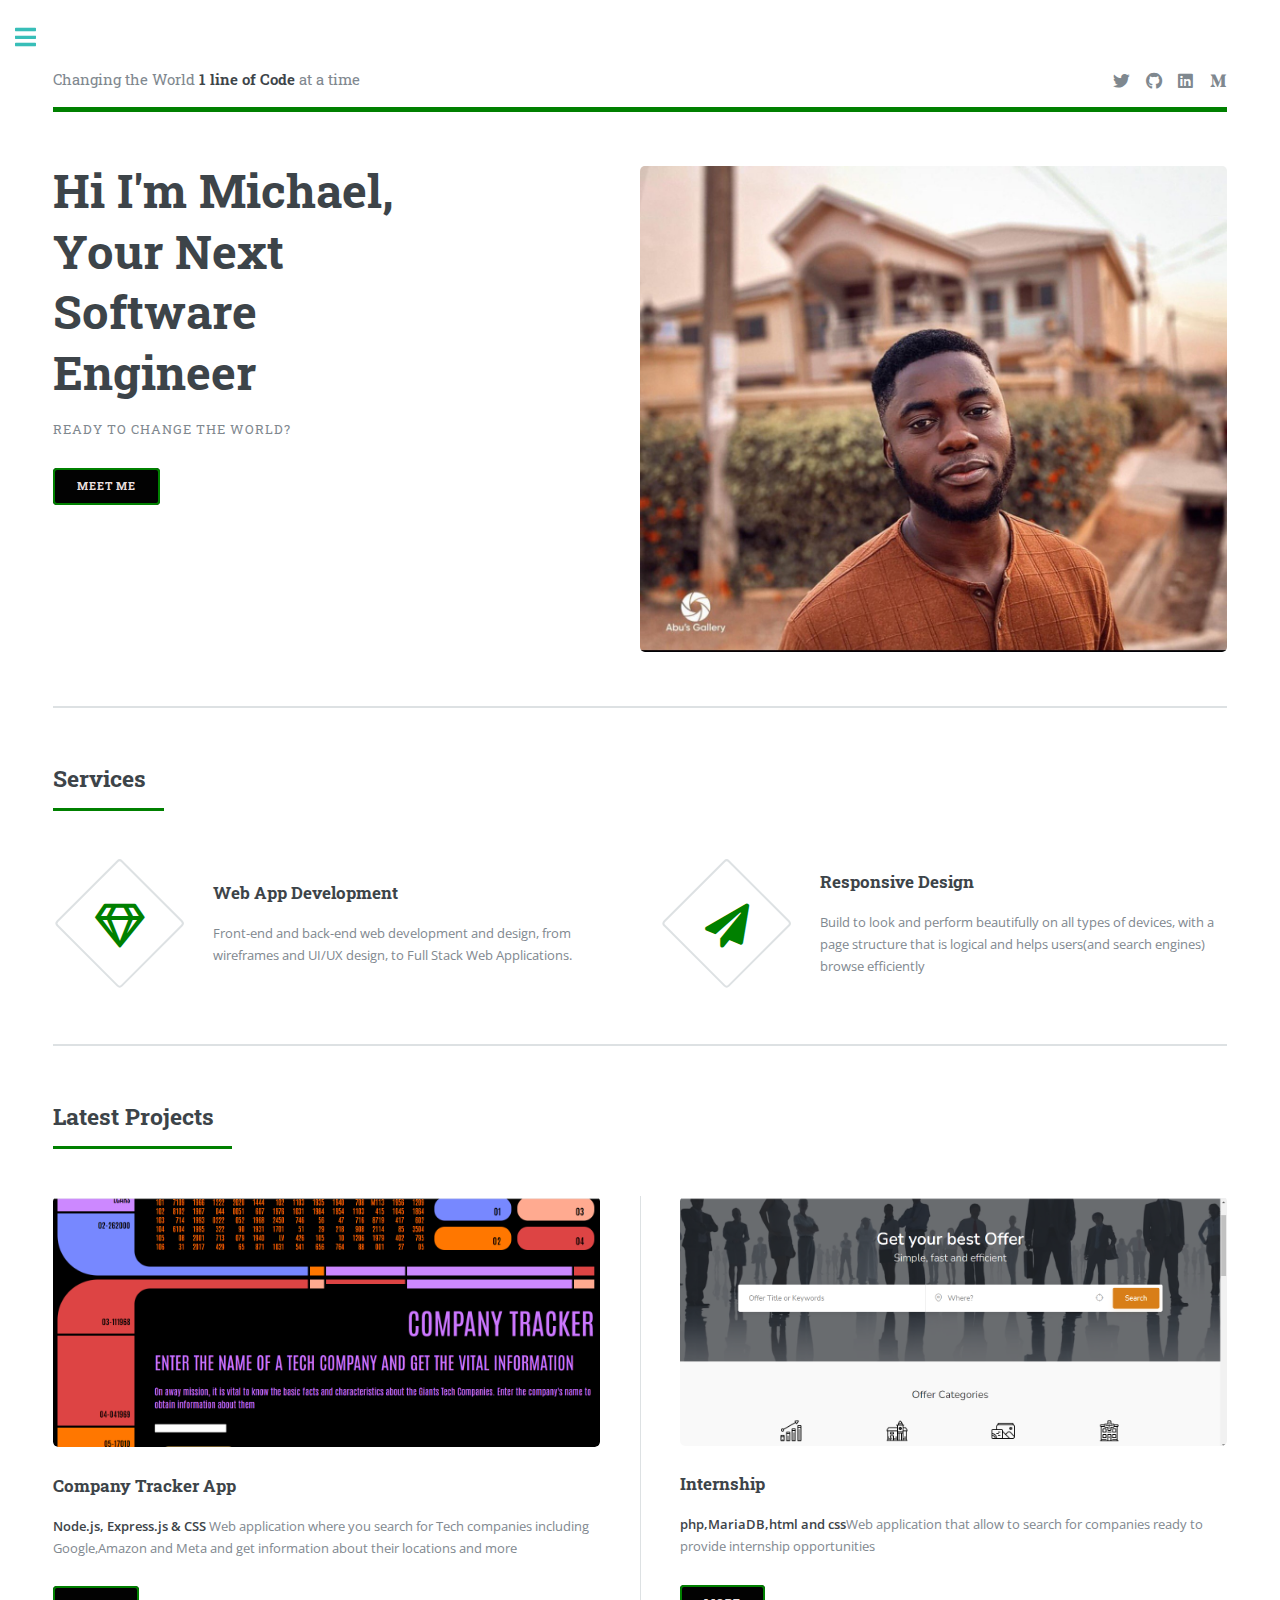
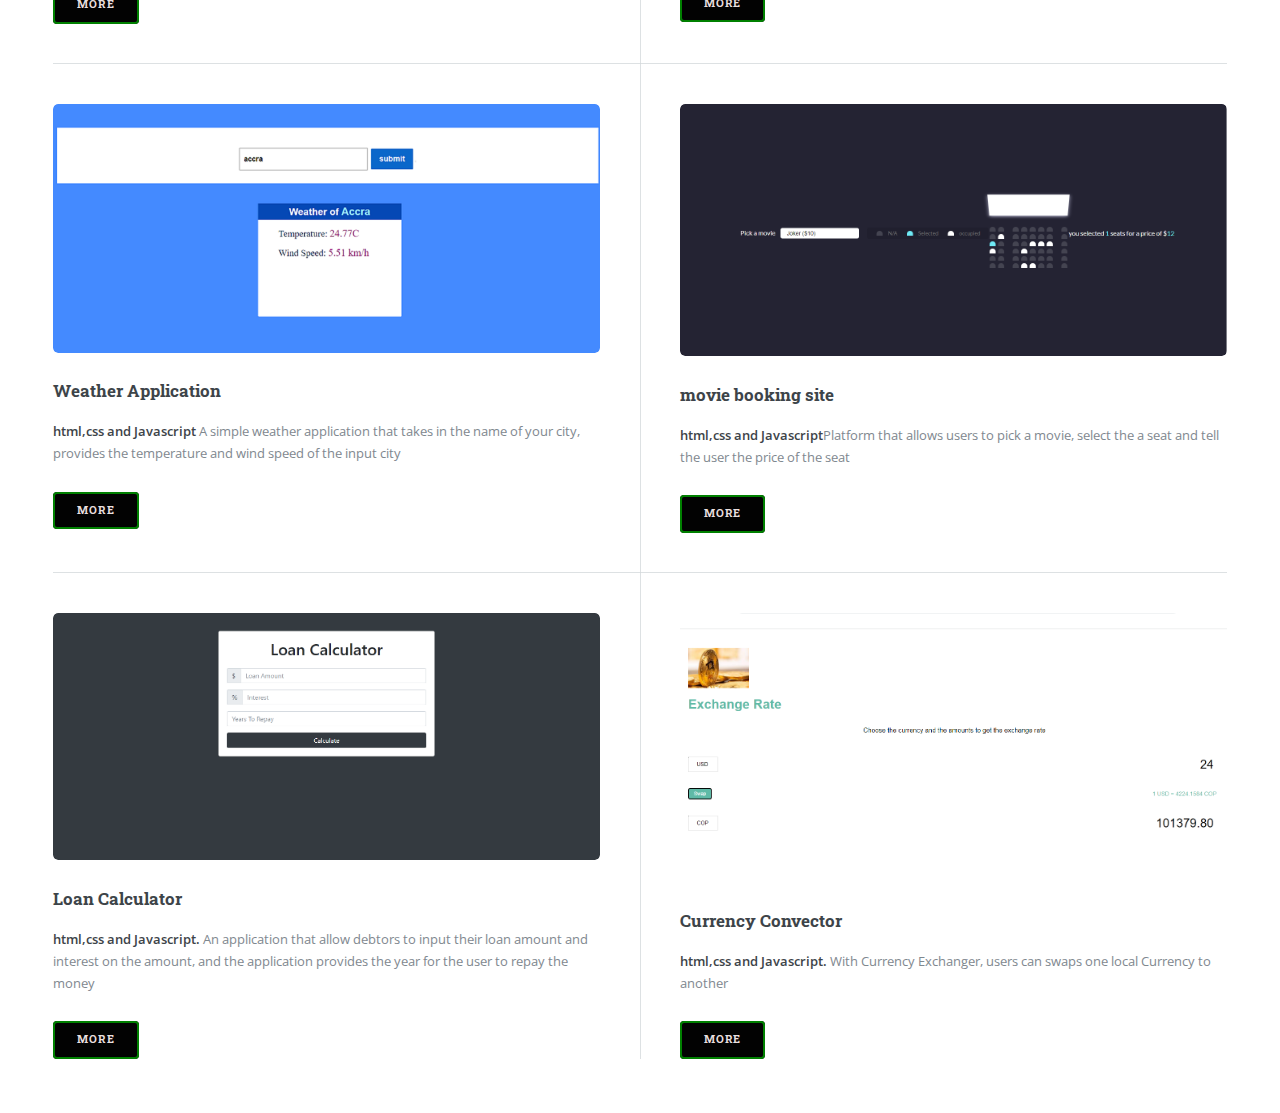
==== commit 3d1ac789: "adding change" ====
--- a/index.html
+++ b/index.html
@@ -47,7 +47,7 @@
 										</ul>
 									</div>
 									<span class="image object">
-										<img src="images/main_mike.jpg" alt="" />
+										<img src="images/star.jpg"  alt="" />
 									</span>
 								</section>
 
--- a/assets/css/main.css
+++ b/assets/css/main.css
@@ -1256,7 +1256,13 @@
     -webkit-transform: scale(1.075);
     -ms-transform: scale(1.075);
     transform: scale(1.075); }
-
+#img{
+  width: 200px; 
+  height: 200px;
+  /* object-fit: cover;  */
+  object-fit: cover;
+  object-position: 80% 50%;
+}
 /* List */
 ol {
   list-style: decimal;
@@ -2141,15 +2147,19 @@
     width: 50%; }
     #banner .image img {
       height: 100%;
-      -moz-object-fit: cover;
-      -webkit-object-fit: cover;
-      -ms-object-fit: cover;
+      /* -moz-object-fit: cover; */
+      /* -webkit-object-fit: cover; */
+      /* -ms-object-fit: cover; */
       object-fit: cover;
-      -moz-object-position: center;
-      -webkit-object-position: center;
-      -ms-object-position: center;
+      /* -moz-object-position: center; */
+      /* -webkit-object-position: center; */
+      /* -ms-object-position: center; */
       object-position: center;
       width: 100%; }
+      .image img {
+        border-radius: 0.37em;
+        display: block;
+      }
   @media screen and (orientation: portrait) {
     #banner {
       -moz-flex-direction: column-reverse;
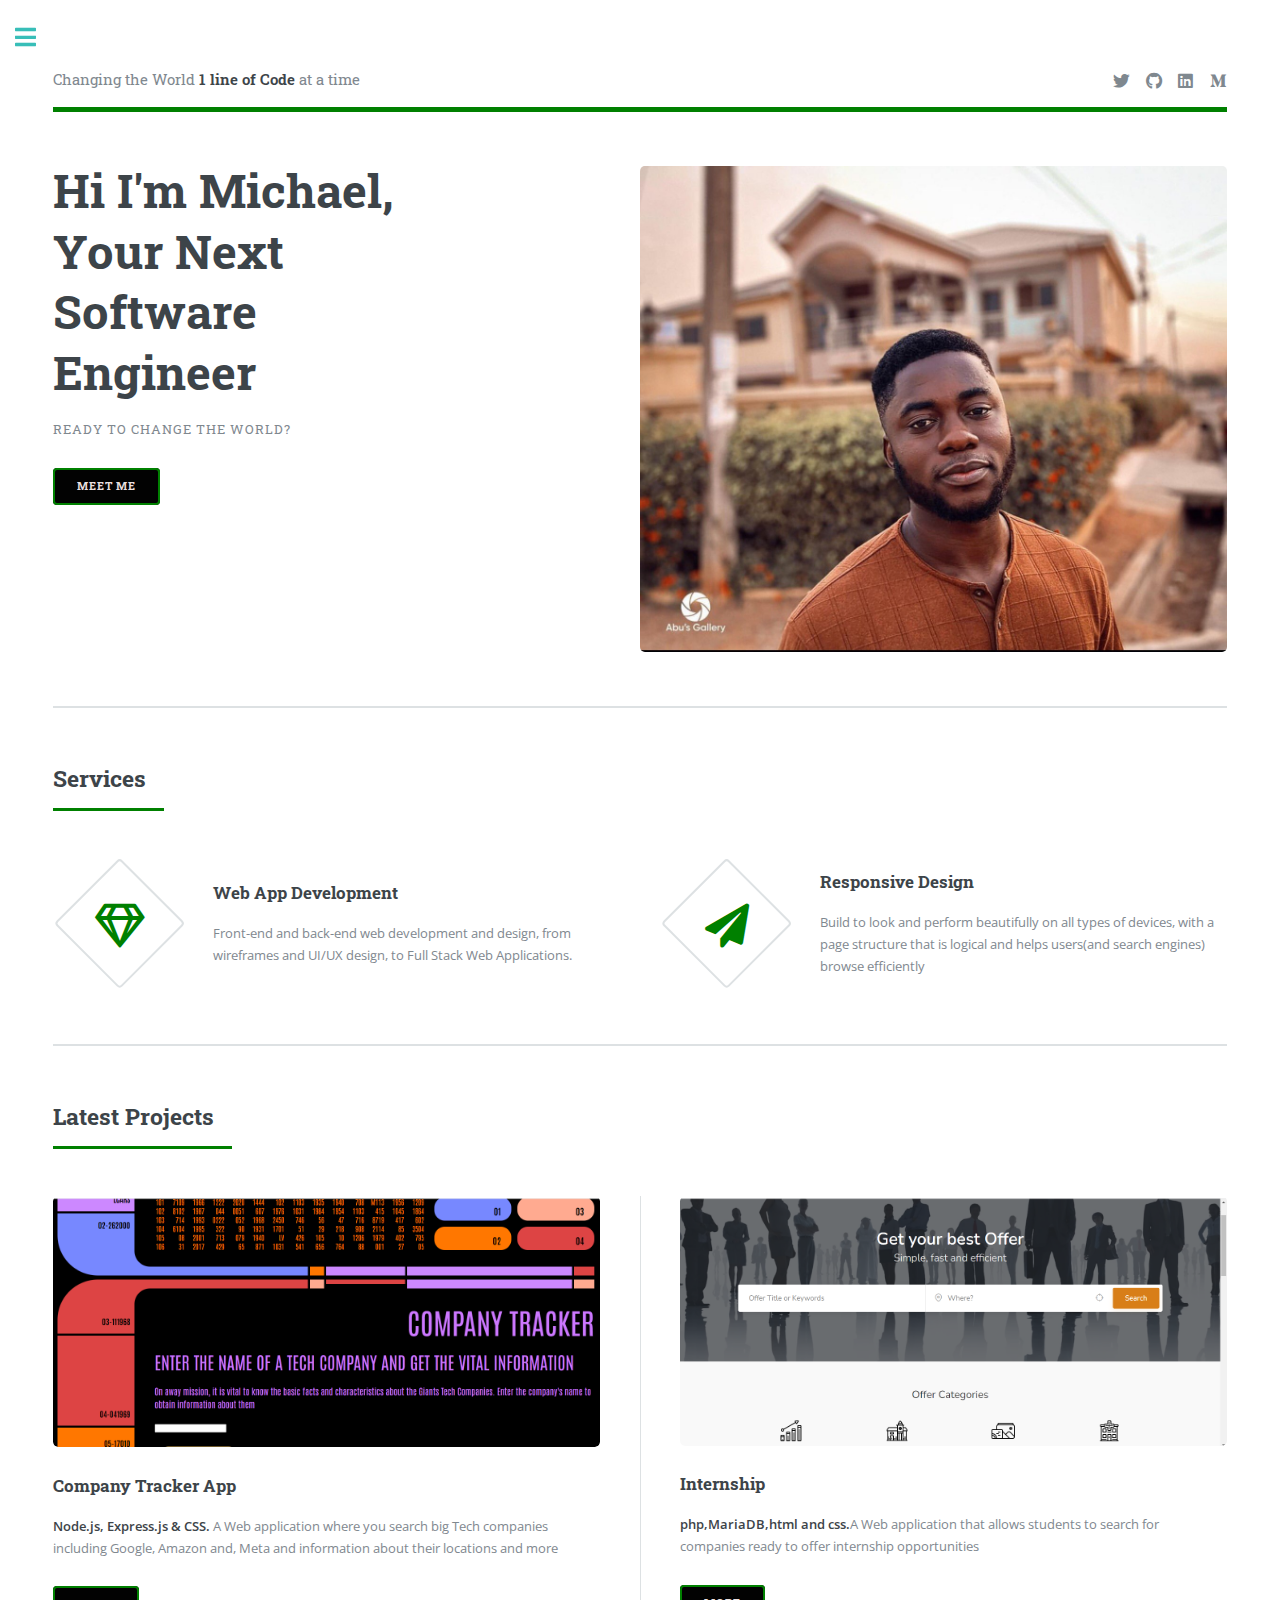
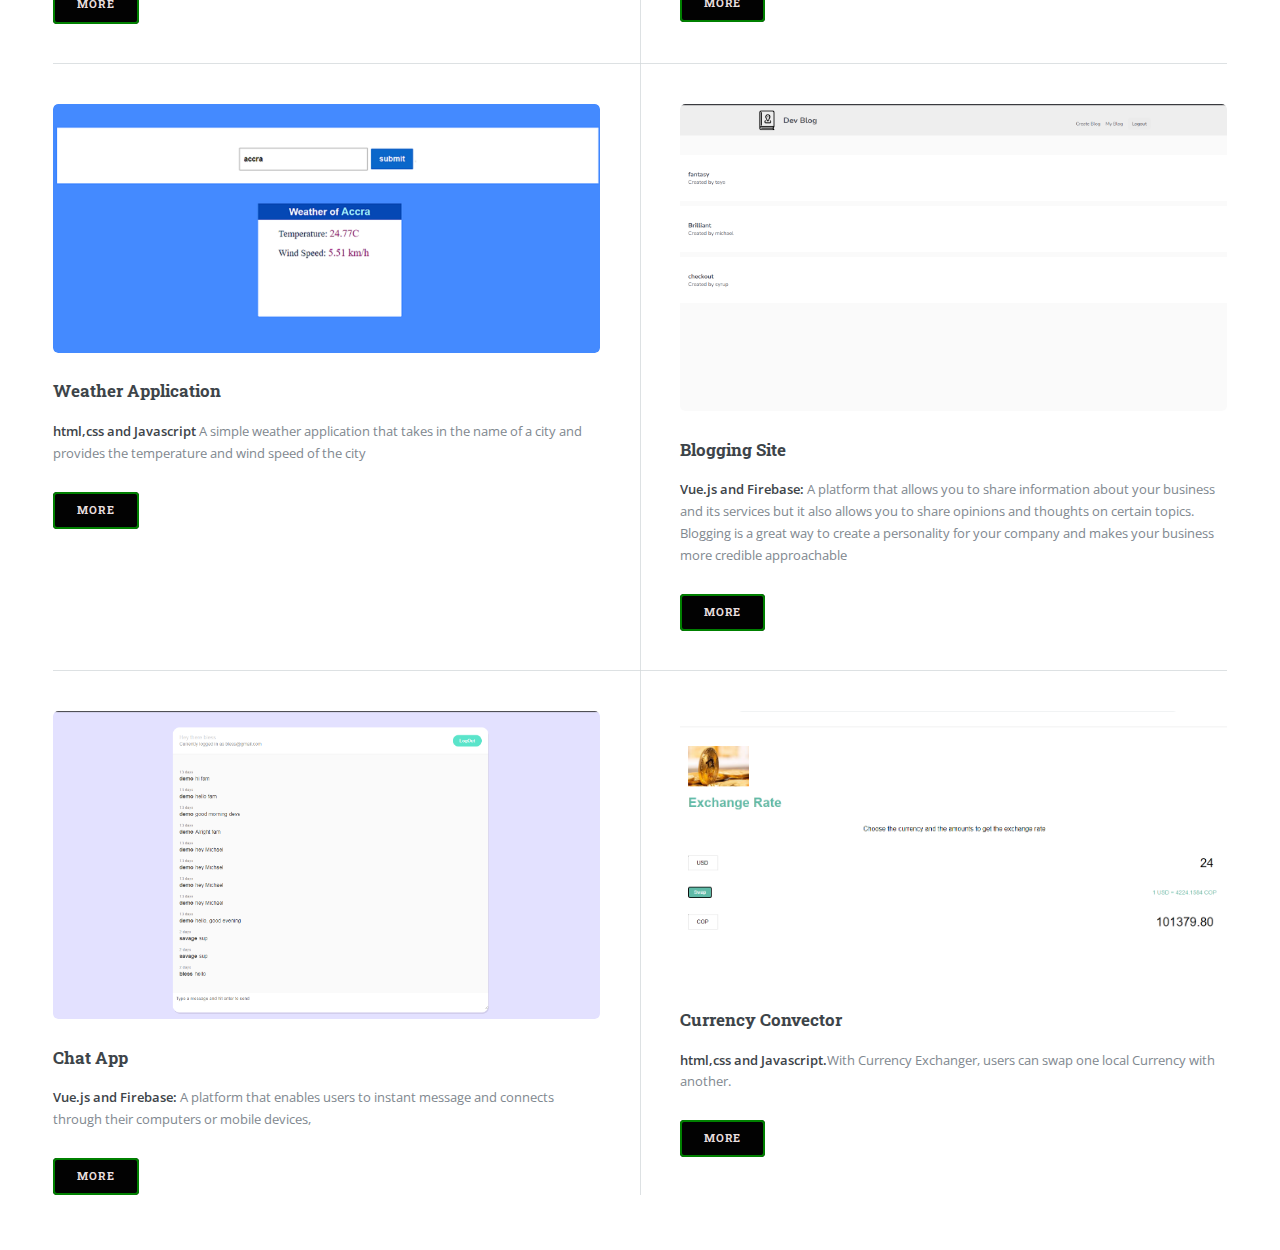
==== commit 4dabff64: "changes" ====
--- a/index.html
+++ b/index.html
@@ -84,7 +84,7 @@
 										<article>
 											<a href="https://companytracker.netlify.app/" class="image"><img src="images/companytracker.png" alt="" /></a>
 											<h3>Company Tracker App</h3>
-											<p><strong>Node.js, Express.js & CSS</strong> Web application where you search for Tech companies including Google,Amazon and Meta and get information about their locations and more</p>
+											<p><strong>Node.js, Express.js & CSS.</strong> A Web application where you search big Tech companies including Google, Amazon and, Meta and information about their locations and more</p>
 											<ul class="actions">
 												<li><a href="https://companytracker.netlify.app/" class="button">More</a></li>
 											</ul>
@@ -92,7 +92,7 @@
 										<article>
 											<a href="https://www.internsgh.com/" class="image"><img src="images/internsgh (2).png" alt="" /></a>
 											<h3>Internship</h3>
-											<p><strong>php,MariaDB,html and css</strong>Web application that allow to search for companies ready to provide internship opportunities</p>
+											<p><strong>php,MariaDB,html and css.</strong>A Web application that allows students to search for companies ready to offer internship opportunities</p>
 											<ul class="actions">
 												<li><a href="https://www.internsgh.com/" class="button">More</a></li>
 											</ul>
@@ -100,31 +100,31 @@
 										<article>
 											<a href="https://michaelteye.github.io/WeatherInfo.github.io/" class="image"><img src="images/weather.png" alt="" /></a>
 											<h3>Weather Application</h3>
-											<p><strong>html,css and Javascript</strong> A simple weather application that takes in the name of your city, provides the temperature and wind speed of the input city</p>
+											<p><strong>html,css and Javascript</strong> A simple weather application that takes in the name of a city and provides the temperature and wind speed of the  city</p>
 											<ul class="actions">
 												<li><a href="https://michaelteye.github.io/WeatherInfo.github.io/" class="button">More</a></li>
 											</ul>
 										</article>
 										<article>
-											<a href="https://michaelteye.github.io/movie_booking_site.github.io/" class="image"><img src="images/moviesbooking.png" alt="" /></a>
-											<h3>movie booking site</h3>
-											<p><strong>html,css and Javascript</strong>Platform that allows users to pick a movie, select the a seat and tell the user the price of the seat</p>
+											<a href="https://mike-s-blog-ab1d4.firebaseapp.com/" class="image"><img src="images/myblog.png" alt="" /></a>
+											<h3>Blogging Site</h3>
+											<p><strong>Vue.js and Firebase: </strong>A platform that allows you to share information about your business and its services but it also allows you to share opinions and thoughts on certain topics. Blogging is a great way to create a personality for your company and makes your business more credible approachable</p>
 											<ul class="actions">
-												<li><a href="https://michaelteye.github.io/movie_booking_site.github.io/" class="button">More</a></li>
+												<li><a href="https://mike-s-blog-ab1d4.firebaseapp.com/" class="button">More</a></li>
 											</ul>
 										</article>
 										<article>
-											<a href="https://michaelteye.github.io/Loan-Calculator.github.io/" class="image"><img src="images/loan calculator.png" alt="" /></a>
-											<h3>Loan Calculator</h3>
-											<p><strong>html,css and Javascript.</strong> An application that allow debtors to input their loan amount and interest on the amount, and the application provides the year for the user to repay the money</p>
+											<a href="https://vue-firebase-site-2a446.web.app/chatroom" class="image"><img src="images/chat1.png" alt="" /></a>
+											<h3>Chat App</h3>
+											<p><strong>Vue.js and Firebase: </strong> A platform that enables users to instant message and connects through their computers or mobile devices,</p>
 											<ul class="actions">
-												<li><a href="https://michaelteye.github.io/Loan-Calculator.github.io/" class="button">More</a></li>
+												<li><a href="https://vue-firebase-site-2a446.web.app/chatroom" class="button">More</a></li>
 											</ul>
 										</article>
 										<article>
 											<a href="https://michaelteye.github.io/Currency-Convector.github.io/" class="image"><img src="images/currencyConvertor.png" alt="" /></a>
 											<h3>Currency Convector</h3>
-											<p><strong>html,css and Javascript.</strong>	With Currency Exchanger, users can swaps  one local Currency to another</p>
+											<p><strong>html,css and Javascript.</strong>With Currency Exchanger, users can swap one local Currency with another.</p>
 											<ul class="actions">
 												<li><a href="https://michaelteye.github.io/Currency-Convector.github.io/" class="button">More</a></li>
 											</ul>
